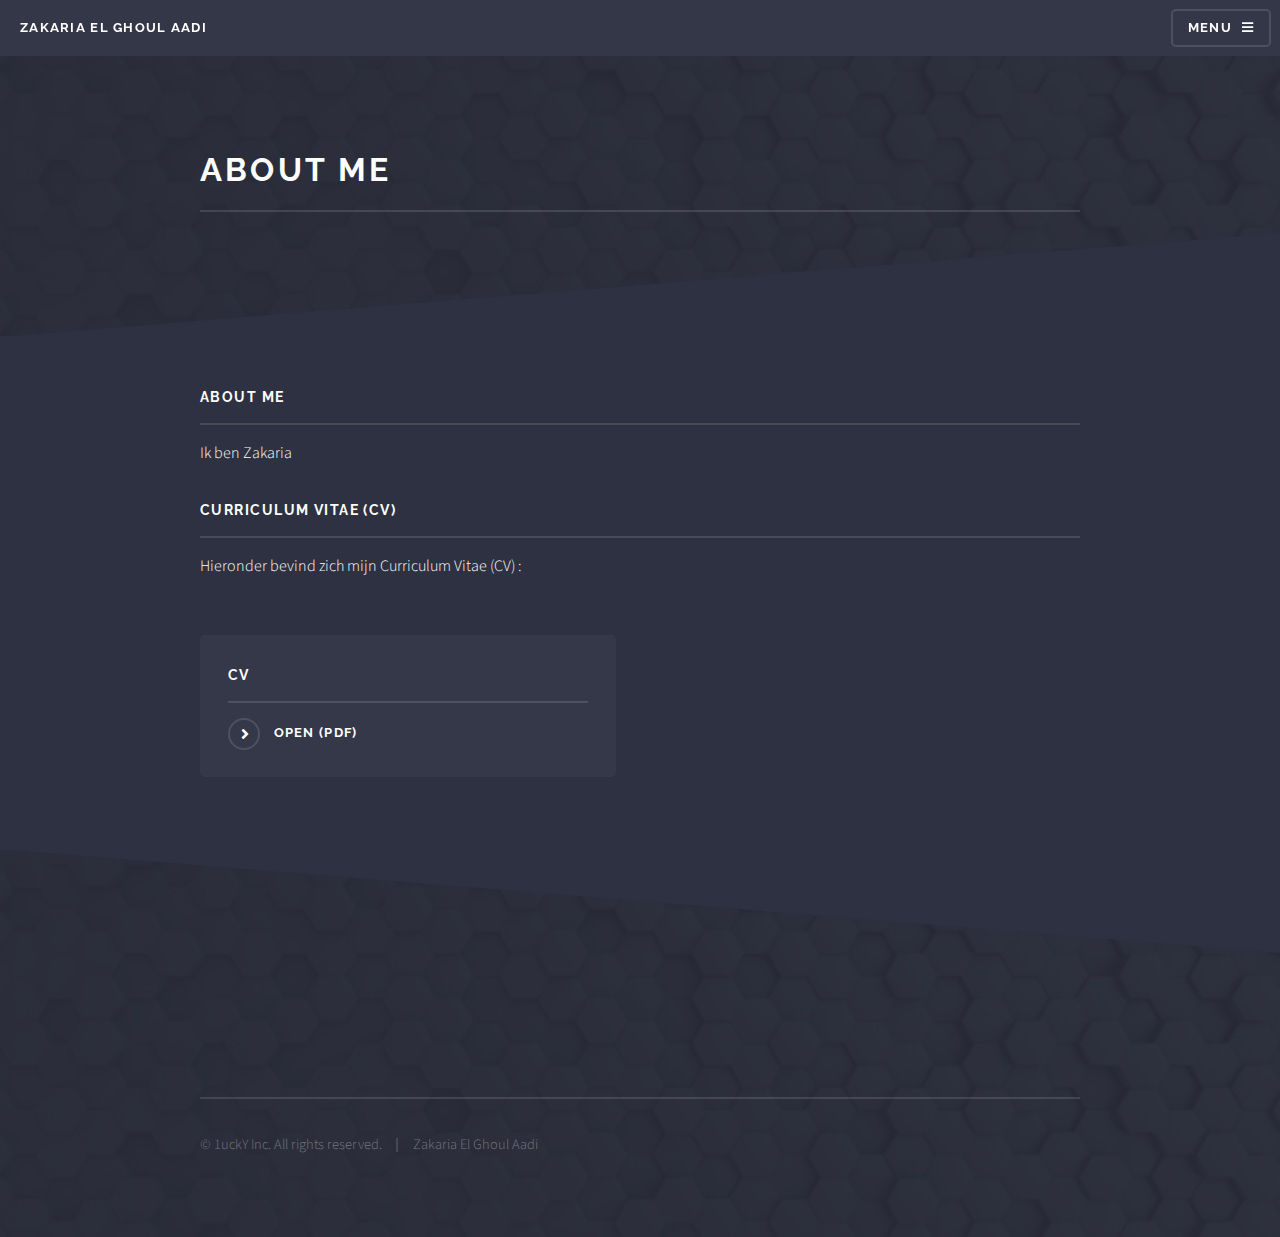
==== WVO-PORTOFOLIO/AboutMe.html @ f8ed0052 "Main Page done." ====
<!DOCTYPE HTML>
<html>
	<head>
		<title>Zakaria El Ghoul Aadi --Over Mij</title>
		<meta charset="utf-8" />
		<meta name="viewport" content="width=device-width, initial-scale=1, user-scalable=no" />
		<link rel="stylesheet" href="assets/css/main.css" />
		<noscript><link rel="stylesheet" href="assets/css/noscript.css" /></noscript>
	</head>
	<body class="is-preload">
		<!-- Page Wrapper -->
			<div id="page-wrapper">
				<a href="images/background.png"></a>
				<!-- Header -->
					<header id="header">
						<h1><a href="index.html">Zakaria El Ghoul Aadi</a></h1>
						<nav>
							<a href="#menu">Menu</a>
						</nav>
					</header>

				<!-- Menu -->
					<nav id="menu">
						<div class="inner">
							<h2>Menu</h2>
							<ul class="links">
								<li><a href="index.html">Home</a></li>
								<li><a href="AboutMe.html">Over Mij</a></li>
								<li><a href="elements.html">Portofolio</a></li>
							</ul>
							<a href="#" class="close">Close</a>
						</div>
					</nav>

				<!-- Wrapper -->
					<section id="wrapper">
						<header>
							<div class="inner">
								<h2>About Me</h2>
							</div>
						</header>

						<!-- Content -->
							<div class="wrapper">
								<div class="inner">

									<h3 class="major">About Me</h3>
									<p>Ik ben Zakaria</p>
									<h3 class="major">Curriculum Vitae (cv)</h3>
									<p>Hieronder bevind zich mijn Curriculum Vitae (CV) :</p>

									<section class="features">
										<article>
											<h3 class="major">cv</h3>
											<a href="PDF/CV.pdf" class="special" download>Open (PDF)</a>
										</article>
									</section>

								</div>
							</div>

					</section>

				<!-- Footer -->
					<section id="footer">
						<div class="inner">

							<ul class="copyright">
								<li>&copy; 1uckY Inc. All rights reserved.</li><li>Zakaria El Ghoul Aadi</li>
							</ul>
						</div>
					</section>

			</div>

		<!-- Scripts -->
			<script src="assets/js/jquery.min.js"></script>
			<script src="assets/js/jquery.scrollex.min.js"></script>
			<script src="assets/js/browser.min.js"></script>
			<script src="assets/js/breakpoints.min.js"></script>
			<script src="assets/js/util.js"></script>
			<script src="assets/js/main.js"></script>

	</body>
</html>
---- WVO-PORTOFOLIO/assets/css/main.css ----
@import url(fontawesome-all.min.css);
@import url("https://fonts.googleapis.com/css?family=Raleway:200,700|Source+Sans+Pro:300,600,300italic,600italic");

/*
	Solid State by HTML5 UP
	html5up.net | @ajlkn
	Free for personal and commercial use under the CCA 3.0 license (html5up.net/license)
*/

html, body, div, span, applet, object,
iframe, h1, h2, h3, h4, h5, h6, p, blockquote,
pre, a, abbr, acronym, address, big, cite,
code, del, dfn, em, img, ins, kbd, q, s, samp,
small, strike, strong, sub, sup, tt, var, b,
u, i, center, dl, dt, dd, ol, ul, li, fieldset,
form, label, legend, table, caption, tbody,
tfoot, thead, tr, th, td, article, aside,
canvas, details, embed, figure, figcaption,
footer, header, hgroup, menu, nav, output, ruby,
section, summary, time, mark, audio, video {
	margin: 0;
	padding: 0;
	border: 0;
	font-size: 100%;
	font: inherit;
	vertical-align: baseline;}

article, aside, details, figcaption, figure,
footer, header, hgroup, menu, nav, section {
	display: block;}

body {
	line-height: 1;
}

ol, ul {
	list-style: none;
}

blockquote, q {
	quotes: none;
}

	blockquote:before, blockquote:after, q:before, q:after {
		content: '';
		content: none;
	}

table {
	border-collapse: collapse;
	border-spacing: 0;
}

body {
	-webkit-text-size-adjust: none;
}

mark {
	background-color: transparent;
	color: inherit;
}

input::-moz-focus-inner {
	border: 0;
	padding: 0;
}

input, select, textarea {
	-moz-appearance: none;
	-webkit-appearance: none;
	-ms-appearance: none;
	appearance: none;
}

/* Basic */

	@-ms-viewport {
		width: device-width;
	}

	body {
		-ms-overflow-style: scrollbar;
	}

	@media screen and (max-width: 480px) {

		html, body {
			min-width: 320px;
		}

	}

	html {
		box-sizing: border-box;
	}

	*, *:before, *:after {
		box-sizing: inherit;
	}

	body {
		background-color: #2e3141;
		background-image: linear-gradient(to top, rgba(46, 49, 65, 0.8), rgba(46, 49, 65, 0.8)), url("../../images/backgrounds.jpg");
		background-size: auto,
 cover;
		background-attachment: fixed,
 fixed;
		background-position: center,
 center;
	}

		body.is-preload *, body.is-preload *:before, body.is-preload *:after {
			-moz-animation: none !important;
			-webkit-animation: none !important;
			-ms-animation: none !important;
			animation: none !important;
			-moz-transition: none !important;
			-webkit-transition: none !important;
			-ms-transition: none !important;
			transition: none !important;
		}

/* Type */

	body, input, select, textarea {
		color: #ffffff;
		font-family: "Source Sans Pro", Helvetica, sans-serif;
		font-size: 16.5pt;
		font-weight: 300;
		line-height: 1.65;
	}

		@media screen and (max-width: 1680px) {

			body, input, select, textarea {
				font-size: 13pt;
			}

		}

		@media screen and (max-width: 1280px) {

			body, input, select, textarea {
				font-size: 12pt;
			}

		}

		@media screen and (max-width: 980px) {

			body, input, select, textarea {
				font-size: 12pt;
			}

		}

		@media screen and (max-width: 736px) {

			body, input, select, textarea {
				font-size: 12pt;
			}

		}

		@media screen and (max-width: 480px) {

			body, input, select, textarea {
				font-size: 12pt;
			}

		}

	a {
		-moz-transition: color 0.2s ease-in-out, border-bottom-color 0.2s ease-in-out;
		-webkit-transition: color 0.2s ease-in-out, border-bottom-color 0.2s ease-in-out;
		-ms-transition: color 0.2s ease-in-out, border-bottom-color 0.2s ease-in-out;
		transition: color 0.2s ease-in-out, border-bottom-color 0.2s ease-in-out;
		border-bottom: dotted 1px rgba(255, 255, 255, 0.35);
		color: #ffffff;
		text-decoration: none;
	}

		a:hover {
			border-bottom-color: transparent;
			color: #ffffff !important;
		}

		a.special:not(.button) {
			text-decoration: none;
			border-bottom: 0;
			display: block;
			font-family: Raleway, Helvetica, sans-serif;
			font-size: 0.8em;
			font-weight: 700;
			letter-spacing: 0.1em;
			margin: 0 0 2em 0;
			text-transform: uppercase;
		}

			a.special:not(.button):before {
				-moz-osx-font-smoothing: grayscale;
				-webkit-font-smoothing: antialiased;
				display: inline-block;
				font-style: normal;
				font-variant: normal;
				text-rendering: auto;
				line-height: 1;
				text-transform: none !important;
				font-family: 'Font Awesome 5 Free';
				font-weight: 900;
			}

			a.special:not(.button):before {
				-moz-transition: background-color 0.2s ease-in-out;
				-webkit-transition: background-color 0.2s ease-in-out;
				-ms-transition: background-color 0.2s ease-in-out;
				transition: background-color 0.2s ease-in-out;
				border-radius: 100%;
				border: solid 2px rgba(255, 255, 255, 0.125);
				content: '\f105';
				display: inline-block;
				font-size: 1.25em;
				height: 2em;
				line-height: 1.75em;
				margin-right: 0.85em;
				text-align: center;
				text-indent: 0.15em;
				vertical-align: middle;
				width: 2em;
			}

			a.special:not(.button):hover:before {
				background-color: rgba(255, 255, 255, 0.025);
			}

			a.special:not(.button):active:before {
				background-color: rgba(255, 255, 255, 0.075);
			}

	strong, b {
		color: #ffffff;
		font-weight: 600;
	}

	em, i {
		font-style: italic;
	}

	p {
		margin: 0 0 2em 0;
	}

	h1, h2, h3, h4, h5, h6 {
		color: #ffffff;
		font-family: Raleway, Helvetica, sans-serif;
		font-weight: 700;
		letter-spacing: 0.1em;
		margin: 0 0 1em 0;
		text-transform: uppercase;
	}

		h1 a, h2 a, h3 a, h4 a, h5 a, h6 a {
			color: inherit;
			text-decoration: none;
			border-bottom: 0;
		}

		h1 span, h2 span, h3 span, h4 span, h5 span, h6 span {
			font-weight: 200;
		}

		h1.major, h2.major, h3.major, h4.major, h5.major, h6.major {
			padding-bottom: 1em;
			border-bottom: solid 2px rgba(255, 255, 255, 0.125);
		}

	h2 {
		font-size: 1.2em;
	}

	h3 {
		font-size: 0.9em;
	}

	h4 {
		font-size: 0.7em;
	}

	h5 {
		font-size: 0.7em;
	}

	h6 {
		font-size: 0.7em;
	}

	@media screen and (max-width: 736px) {

		h2 {
			font-size: 1em;
		}

		h3 {
			font-size: 0.8em;
		}

	}

	sub {
		font-size: 0.8em;
		position: relative;
		top: 0.5em;
	}

	sup {
		font-size: 0.8em;
		position: relative;
		top: -0.5em;
	}

	blockquote {
		border-left: solid 4px rgba(255, 255, 255, 0.125);
		font-style: italic;
		margin: 0 0 2em 0;
		padding: 0.5em 0 0.5em 2em;
	}

	code {
		background: rgba(255, 255, 255, 0.025);
		border-radius: 5px;
		border: solid 2px rgba(255, 255, 255, 0.125);
		font-family: "Courier New", monospace;
		font-size: 0.9em;
		margin: 0 0.25em;
		padding: 0.25em 0.65em;
	}

	pre {
		-webkit-overflow-scrolling: touch;
		font-family: "Courier New", monospace;
		font-size: 0.9em;
		margin: 0 0 2em 0;
	}

		pre code {
			display: block;
			line-height: 1.75em;
			padding: 1em 1.5em;
			overflow-x: auto;
		}

	hr {
		border: 0;
		border-bottom: solid 2px rgba(255, 255, 255, 0.125);
		margin: 2.5em 0;
	}

		hr.major {
			margin: 4em 0;
		}

	.align-left {
		text-align: left;
	}

	.align-center {
		text-align: center;
	}

	.align-right {
		text-align: right;
	}

/* Row */

	.row {
		display: flex;
		flex-wrap: wrap;
		box-sizing: border-box;
		align-items: stretch;
	}

		.row > * {
			box-sizing: border-box;
		}

		.row.gtr-uniform > * > :last-child {
			margin-bottom: 0;
		}

		.row.aln-left {
			justify-content: flex-start;
		}

		.row.aln-center {
			justify-content: center;
		}

		.row.aln-right {
			justify-content: flex-end;
		}

		.row.aln-top {
			align-items: flex-start;
		}

		.row.aln-middle {
			align-items: center;
		}

		.row.aln-bottom {
			align-items: flex-end;
		}

		.row > .imp {
			order: -1;
		}

		.row > .col-1 {
			width: 8.33333%;
		}

		.row > .off-1 {
			margin-left: 8.33333%;
		}

		.row > .col-2 {
			width: 16.66667%;
		}

		.row > .off-2 {
			margin-left: 16.66667%;
		}

		.row > .col-3 {
			width: 25%;
		}

		.row > .off-3 {
			margin-left: 25%;
		}

		.row > .col-4 {
			width: 33.33333%;
		}

		.row > .off-4 {
			margin-left: 33.33333%;
		}

		.row > .col-5 {
			width: 41.66667%;
		}

		.row > .off-5 {
			margin-left: 41.66667%;
		}

		.row > .col-6 {
			width: 50%;
		}

		.row > .off-6 {
			margin-left: 50%;
		}

		.row > .col-7 {
			width: 58.33333%;
		}

		.row > .off-7 {
			margin-left: 58.33333%;
		}

		.row > .col-8 {
			width: 66.66667%;
		}

		.row > .off-8 {
			margin-left: 66.66667%;
		}

		.row > .col-9 {
			width: 75%;
		}

		.row > .off-9 {
			margin-left: 75%;
		}

		.row > .col-10 {
			width: 83.33333%;
		}

		.row > .off-10 {
			margin-left: 83.33333%;
		}

		.row > .col-11 {
			width: 91.66667%;
		}

		.row > .off-11 {
			margin-left: 91.66667%;
		}

		.row > .col-12 {
			width: 100%;
		}

		.row > .off-12 {
			margin-left: 100%;
		}

		.row.gtr-0 {
			margin-top: 0;
			margin-left: 0em;
		}

			.row.gtr-0 > * {
				padding: 0 0 0 0em;
			}

			.row.gtr-0.gtr-uniform {
				margin-top: 0em;
			}

				.row.gtr-0.gtr-uniform > * {
					padding-top: 0em;
				}

		.row.gtr-25 {
			margin-top: 0;
			margin-left: -0.4375em;
		}

			.row.gtr-25 > * {
				padding: 0 0 0 0.4375em;
			}

			.row.gtr-25.gtr-uniform {
				margin-top: -0.4375em;
			}

				.row.gtr-25.gtr-uniform > * {
					padding-top: 0.4375em;
				}

		.row.gtr-50 {
			margin-top: 0;
			margin-left: -0.875em;
		}

			.row.gtr-50 > * {
				padding: 0 0 0 0.875em;
			}

			.row.gtr-50.gtr-uniform {
				margin-top: -0.875em;
			}

				.row.gtr-50.gtr-uniform > * {
					padding-top: 0.875em;
				}

		.row {
			margin-top: 0;
			margin-left: -1.75em;
		}

			.row > * {
				padding: 0 0 0 1.75em;
			}

			.row.gtr-uniform {
				margin-top: -1.75em;
			}

				.row.gtr-uniform > * {
					padding-top: 1.75em;
				}

		.row.gtr-150 {
			margin-top: 0;
			margin-left: -2.625em;
		}

			.row.gtr-150 > * {
				padding: 0 0 0 2.625em;
			}

			.row.gtr-150.gtr-uniform {
				margin-top: -2.625em;
			}

				.row.gtr-150.gtr-uniform > * {
					padding-top: 2.625em;
				}

		.row.gtr-200 {
			margin-top: 0;
			margin-left: -3.5em;
		}

			.row.gtr-200 > * {
				padding: 0 0 0 3.5em;
			}

			.row.gtr-200.gtr-uniform {
				margin-top: -3.5em;
			}

				.row.gtr-200.gtr-uniform > * {
					padding-top: 3.5em;
				}

		@media screen and (max-width: 1680px) {

			.row {
				display: flex;
				flex-wrap: wrap;
				box-sizing: border-box;
				align-items: stretch;
			}

				.row > * {
					box-sizing: border-box;
				}

				.row.gtr-uniform > * > :last-child {
					margin-bottom: 0;
				}

				.row.aln-left {
					justify-content: flex-start;
				}

				.row.aln-center {
					justify-content: center;
				}

				.row.aln-right {
					justify-content: flex-end;
				}

				.row.aln-top {
					align-items: flex-start;
				}

				.row.aln-middle {
					align-items: center;
				}

				.row.aln-bottom {
					align-items: flex-end;
				}

				.row > .imp-xlarge {
					order: -1;
				}

				.row > .col-1-xlarge {
					width: 8.33333%;
				}

				.row > .off-1-xlarge {
					margin-left: 8.33333%;
				}

				.row > .col-2-xlarge {
					width: 16.66667%;
				}

				.row > .off-2-xlarge {
					margin-left: 16.66667%;
				}

				.row > .col-3-xlarge {
					width: 25%;
				}

				.row > .off-3-xlarge {
					margin-left: 25%;
				}

				.row > .col-4-xlarge {
					width: 33.33333%;
				}

				.row > .off-4-xlarge {
					margin-left: 33.33333%;
				}

				.row > .col-5-xlarge {
					width: 41.66667%;
				}

				.row > .off-5-xlarge {
					margin-left: 41.66667%;
				}

				.row > .col-6-xlarge {
					width: 50%;
				}

				.row > .off-6-xlarge {
					margin-left: 50%;
				}

				.row > .col-7-xlarge {
					width: 58.33333%;
				}

				.row > .off-7-xlarge {
					margin-left: 58.33333%;
				}

				.row > .col-8-xlarge {
					width: 66.66667%;
				}

				.row > .off-8-xlarge {
					margin-left: 66.66667%;
				}

				.row > .col-9-xlarge {
					width: 75%;
				}

				.row > .off-9-xlarge {
					margin-left: 75%;
				}

				.row > .col-10-xlarge {
					width: 83.33333%;
				}

				.row > .off-10-xlarge {
					margin-left: 83.33333%;
				}

				.row > .col-11-xlarge {
					width: 91.66667%;
				}

				.row > .off-11-xlarge {
					margin-left: 91.66667%;
				}

				.row > .col-12-xlarge {
					width: 100%;
				}

				.row > .off-12-xlarge {
					margin-left: 100%;
				}

				.row.gtr-0 {
					margin-top: 0;
					margin-left: 0em;
				}

					.row.gtr-0 > * {
						padding: 0 0 0 0em;
					}

					.row.gtr-0.gtr-uniform {
						margin-top: 0em;
					}

						.row.gtr-0.gtr-uniform > * {
							padding-top: 0em;
						}

				.row.gtr-25 {
					margin-top: 0;
					margin-left: -0.4375em;
				}

					.row.gtr-25 > * {
						padding: 0 0 0 0.4375em;
					}

					.row.gtr-25.gtr-uniform {
						margin-top: -0.4375em;
					}

						.row.gtr-25.gtr-uniform > * {
							padding-top: 0.4375em;
						}

				.row.gtr-50 {
					margin-top: 0;
					margin-left: -0.875em;
				}

					.row.gtr-50 > * {
						padding: 0 0 0 0.875em;
					}

					.row.gtr-50.gtr-uniform {
						margin-top: -0.875em;
					}

						.row.gtr-50.gtr-uniform > * {
							padding-top: 0.875em;
						}

				.row {
					margin-top: 0;
					margin-left: -1.75em;
				}

					.row > * {
						padding: 0 0 0 1.75em;
					}

					.row.gtr-uniform {
						margin-top: -1.75em;
					}

						.row.gtr-uniform > * {
							padding-top: 1.75em;
						}

				.row.gtr-150 {
					margin-top: 0;
					margin-left: -2.625em;
				}

					.row.gtr-150 > * {
						padding: 0 0 0 2.625em;
					}

					.row.gtr-150.gtr-uniform {
						margin-top: -2.625em;
					}

						.row.gtr-150.gtr-uniform > * {
							padding-top: 2.625em;
						}

				.row.gtr-200 {
					margin-top: 0;
					margin-left: -3.5em;
				}

					.row.gtr-200 > * {
						padding: 0 0 0 3.5em;
					}

					.row.gtr-200.gtr-uniform {
						margin-top: -3.5em;
					}

						.row.gtr-200.gtr-uniform > * {
							padding-top: 3.5em;
						}

		}

		@media screen and (max-width: 1280px) {

			.row {
				display: flex;
				flex-wrap: wrap;
				box-sizing: border-box;
				align-items: stretch;
			}

				.row > * {
					box-sizing: border-box;
				}

				.row.gtr-uniform > * > :last-child {
					margin-bottom: 0;
				}

				.row.aln-left {
					justify-content: flex-start;
				}

				.row.aln-center {
					justify-content: center;
				}

				.row.aln-right {
					justify-content: flex-end;
				}

				.row.aln-top {
					align-items: flex-start;
				}

				.row.aln-middle {
					align-items: center;
				}

				.row.aln-bottom {
					align-items: flex-end;
				}

				.row > .imp-large {
					order: -1;
				}

				.row > .col-1-large {
					width: 8.33333%;
				}

				.row > .off-1-large {
					margin-left: 8.33333%;
				}

				.row > .col-2-large {
					width: 16.66667%;
				}

				.row > .off-2-large {
					margin-left: 16.66667%;
				}

				.row > .col-3-large {
					width: 25%;
				}

				.row > .off-3-large {
					margin-left: 25%;
				}

				.row > .col-4-large {
					width: 33.33333%;
				}

				.row > .off-4-large {
					margin-left: 33.33333%;
				}

				.row > .col-5-large {
					width: 41.66667%;
				}

				.row > .off-5-large {
					margin-left: 41.66667%;
				}

				.row > .col-6-large {
					width: 50%;
				}

				.row > .off-6-large {
					margin-left: 50%;
				}

				.row > .col-7-large {
					width: 58.33333%;
				}

				.row > .off-7-large {
					margin-left: 58.33333%;
				}

				.row > .col-8-large {
					width: 66.66667%;
				}

				.row > .off-8-large {
					margin-left: 66.66667%;
				}

				.row > .col-9-large {
					width: 75%;
				}

				.row > .off-9-large {
					margin-left: 75%;
				}

				.row > .col-10-large {
					width: 83.33333%;
				}

				.row > .off-10-large {
					margin-left: 83.33333%;
				}

				.row > .col-11-large {
					width: 91.66667%;
				}

				.row > .off-11-large {
					margin-left: 91.66667%;
				}

				.row > .col-12-large {
					width: 100%;
				}

				.row > .off-12-large {
					margin-left: 100%;
				}

				.row.gtr-0 {
					margin-top: 0;
					margin-left: 0em;
				}

					.row.gtr-0 > * {
						padding: 0 0 0 0em;
					}

					.row.gtr-0.gtr-uniform {
						margin-top: 0em;
					}

						.row.gtr-0.gtr-uniform > * {
							padding-top: 0em;
						}

				.row.gtr-25 {
					margin-top: 0;
					margin-left: -0.4375em;
				}

					.row.gtr-25 > * {
						padding: 0 0 0 0.4375em;
					}

					.row.gtr-25.gtr-uniform {
						margin-top: -0.4375em;
					}

						.row.gtr-25.gtr-uniform > * {
							padding-top: 0.4375em;
						}

				.row.gtr-50 {
					margin-top: 0;
					margin-left: -0.875em;
				}

					.row.gtr-50 > * {
						padding: 0 0 0 0.875em;
					}

					.row.gtr-50.gtr-uniform {
						margin-top: -0.875em;
					}

						.row.gtr-50.gtr-uniform > * {
							padding-top: 0.875em;
						}

				.row {
					margin-top: 0;
					margin-left: -1.75em;
				}

					.row > * {
						padding: 0 0 0 1.75em;
					}

					.row.gtr-uniform {
						margin-top: -1.75em;
					}

						.row.gtr-uniform > * {
							padding-top: 1.75em;
						}

				.row.gtr-150 {
					margin-top: 0;
					margin-left: -2.625em;
				}

					.row.gtr-150 > * {
						padding: 0 0 0 2.625em;
					}

					.row.gtr-150.gtr-uniform {
						margin-top: -2.625em;
					}

						.row.gtr-150.gtr-uniform > * {
							padding-top: 2.625em;
						}

				.row.gtr-200 {
					margin-top: 0;
					margin-left: -3.5em;
				}

					.row.gtr-200 > * {
						padding: 0 0 0 3.5em;
					}

					.row.gtr-200.gtr-uniform {
						margin-top: -3.5em;
					}

						.row.gtr-200.gtr-uniform > * {
							padding-top: 3.5em;
						}

		}

		@media screen and (max-width: 980px) {

			.row {
				display: flex;
				flex-wrap: wrap;
				box-sizing: border-box;
				align-items: stretch;
			}

				.row > * {
					box-sizing: border-box;
				}

				.row.gtr-uniform > * > :last-child {
					margin-bottom: 0;
				}

				.row.aln-left {
					justify-content: flex-start;
				}

				.row.aln-center {
					justify-content: center;
				}

				.row.aln-right {
					justify-content: flex-end;
				}

				.row.aln-top {
					align-items: flex-start;
				}

				.row.aln-middle {
					align-items: center;
				}

				.row.aln-bottom {
					align-items: flex-end;
				}

				.row > .imp-medium {
					order: -1;
				}

				.row > .col-1-medium {
					width: 8.33333%;
				}

				.row > .off-1-medium {
					margin-left: 8.33333%;
				}

				.row > .col-2-medium {
					width: 16.66667%;
				}

				.row > .off-2-medium {
					margin-left: 16.66667%;
				}

				.row > .col-3-medium {
					width: 25%;
				}

				.row > .off-3-medium {
					margin-left: 25%;
				}

				.row > .col-4-medium {
					width: 33.33333%;
				}

				.row > .off-4-medium {
					margin-left: 33.33333%;
				}

				.row > .col-5-medium {
					width: 41.66667%;
				}

				.row > .off-5-medium {
					margin-left: 41.66667%;
				}

				.row > .col-6-medium {
					width: 50%;
				}

				.row > .off-6-medium {
					margin-left: 50%;
				}

				.row > .col-7-medium {
					width: 58.33333%;
				}

				.row > .off-7-medium {
					margin-left: 58.33333%;
				}

				.row > .col-8-medium {
					width: 66.66667%;
				}

				.row > .off-8-medium {
					margin-left: 66.66667%;
				}

				.row > .col-9-medium {
					width: 75%;
				}

				.row > .off-9-medium {
					margin-left: 75%;
				}

				.row > .col-10-medium {
					width: 83.33333%;
				}

				.row > .off-10-medium {
					margin-left: 83.33333%;
				}

				.row > .col-11-medium {
					width: 91.66667%;
				}

				.row > .off-11-medium {
					margin-left: 91.66667%;
				}

				.row > .col-12-medium {
					width: 100%;
				}

				.row > .off-12-medium {
					margin-left: 100%;
				}

				.row.gtr-0 {
					margin-top: 0;
					margin-left: 0em;
				}

					.row.gtr-0 > * {
						padding: 0 0 0 0em;
					}

					.row.gtr-0.gtr-uniform {
						margin-top: 0em;
					}

						.row.gtr-0.gtr-uniform > * {
							padding-top: 0em;
						}

				.row.gtr-25 {
					margin-top: 0;
					margin-left: -0.4375em;
				}

					.row.gtr-25 > * {
						padding: 0 0 0 0.4375em;
					}

					.row.gtr-25.gtr-uniform {
						margin-top: -0.4375em;
					}

						.row.gtr-25.gtr-uniform > * {
							padding-top: 0.4375em;
						}

				.row.gtr-50 {
					margin-top: 0;
					margin-left: -0.875em;
				}

					.row.gtr-50 > * {
						padding: 0 0 0 0.875em;
					}

					.row.gtr-50.gtr-uniform {
						margin-top: -0.875em;
					}

						.row.gtr-50.gtr-uniform > * {
							padding-top: 0.875em;
						}

				.row {
					margin-top: 0;
					margin-left: -1.75em;
				}

					.row > * {
						padding: 0 0 0 1.75em;
					}

					.row.gtr-uniform {
						margin-top: -1.75em;
					}

						.row.gtr-uniform > * {
							padding-top: 1.75em;
						}

				.row.gtr-150 {
					margin-top: 0;
					margin-left: -2.625em;
				}

					.row.gtr-150 > * {
						padding: 0 0 0 2.625em;
					}

					.row.gtr-150.gtr-uniform {
						margin-top: -2.625em;
					}

						.row.gtr-150.gtr-uniform > * {
							padding-top: 2.625em;
						}

				.row.gtr-200 {
					margin-top: 0;
					margin-left: -3.5em;
				}

					.row.gtr-200 > * {
						padding: 0 0 0 3.5em;
					}

					.row.gtr-200.gtr-uniform {
						margin-top: -3.5em;
					}

						.row.gtr-200.gtr-uniform > * {
							padding-top: 3.5em;
						}

		}

		@media screen and (max-width: 736px) {

			.row {
				display: flex;
				flex-wrap: wrap;
				box-sizing: border-box;
				align-items: stretch;
			}

				.row > * {
					box-sizing: border-box;
				}

				.row.gtr-uniform > * > :last-child {
					margin-bottom: 0;
				}

				.row.aln-left {
					justify-content: flex-start;
				}

				.row.aln-center {
					justify-content: center;
				}

				.row.aln-right {
					justify-content: flex-end;
				}

				.row.aln-top {
					align-items: flex-start;
				}

				.row.aln-middle {
					align-items: center;
				}

				.row.aln-bottom {
					align-items: flex-end;
				}

				.row > .imp-small {
					order: -1;
				}

				.row > .col-1-small {
					width: 8.33333%;
				}

				.row > .off-1-small {
					margin-left: 8.33333%;
				}

				.row > .col-2-small {
					width: 16.66667%;
				}

				.row > .off-2-small {
					margin-left: 16.66667%;
				}

				.row > .col-3-small {
					width: 25%;
				}

				.row > .off-3-small {
					margin-left: 25%;
				}

				.row > .col-4-small {
					width: 33.33333%;
				}

				.row > .off-4-small {
					margin-left: 33.33333%;
				}

				.row > .col-5-small {
					width: 41.66667%;
				}

				.row > .off-5-small {
					margin-left: 41.66667%;
				}

				.row > .col-6-small {
					width: 50%;
				}

				.row > .off-6-small {
					margin-left: 50%;
				}

				.row > .col-7-small {
					width: 58.33333%;
				}

				.row > .off-7-small {
					margin-left: 58.33333%;
				}

				.row > .col-8-small {
					width: 66.66667%;
				}

				.row > .off-8-small {
					margin-left: 66.66667%;
				}

				.row > .col-9-small {
					width: 75%;
				}

				.row > .off-9-small {
					margin-left: 75%;
				}

				.row > .col-10-small {
					width: 83.33333%;
				}

				.row > .off-10-small {
					margin-left: 83.33333%;
				}

				.row > .col-11-small {
					width: 91.66667%;
				}

				.row > .off-11-small {
					margin-left: 91.66667%;
				}

				.row > .col-12-small {
					width: 100%;
				}

				.row > .off-12-small {
					margin-left: 100%;
				}

				.row.gtr-0 {
					margin-top: 0;
					margin-left: 0em;
				}

					.row.gtr-0 > * {
						padding: 0 0 0 0em;
					}

					.row.gtr-0.gtr-uniform {
						margin-top: 0em;
					}

						.row.gtr-0.gtr-uniform > * {
							padding-top: 0em;
						}

				.row.gtr-25 {
					margin-top: 0;
					margin-left: -0.3125em;
				}

					.row.gtr-25 > * {
						padding: 0 0 0 0.3125em;
					}

					.row.gtr-25.gtr-uniform {
						margin-top: -0.3125em;
					}

						.row.gtr-25.gtr-uniform > * {
							padding-top: 0.3125em;
						}

				.row.gtr-50 {
					margin-top: 0;
					margin-left: -0.625em;
				}

					.row.gtr-50 > * {
						padding: 0 0 0 0.625em;
					}

					.row.gtr-50.gtr-uniform {
						margin-top: -0.625em;
					}

						.row.gtr-50.gtr-uniform > * {
							padding-top: 0.625em;
						}

				.row {
					margin-top: 0;
					margin-left: -1.25em;
				}

					.row > * {
						padding: 0 0 0 1.25em;
					}

					.row.gtr-uniform {
						margin-top: -1.25em;
					}

						.row.gtr-uniform > * {
							padding-top: 1.25em;
						}

				.row.gtr-150 {
					margin-top: 0;
					margin-left: -1.875em;
				}

					.row.gtr-150 > * {
						padding: 0 0 0 1.875em;
					}

					.row.gtr-150.gtr-uniform {
						margin-top: -1.875em;
					}

						.row.gtr-150.gtr-uniform > * {
							padding-top: 1.875em;
						}

				.row.gtr-200 {
					margin-top: 0;
					margin-left: -2.5em;
				}

					.row.gtr-200 > * {
						padding: 0 0 0 2.5em;
					}

					.row.gtr-200.gtr-uniform {
						margin-top: -2.5em;
					}

						.row.gtr-200.gtr-uniform > * {
							padding-top: 2.5em;
						}

		}

		@media screen and (max-width: 480px) {

			.row {
				display: flex;
				flex-wrap: wrap;
				box-sizing: border-box;
				align-items: stretch;
			}

				.row > * {
					box-sizing: border-box;
				}

				.row.gtr-uniform > * > :last-child {
					margin-bottom: 0;
				}

				.row.aln-left {
					justify-content: flex-start;
				}

				.row.aln-center {
					justify-content: center;
				}

				.row.aln-right {
					justify-content: flex-end;
				}

				.row.aln-top {
					align-items: flex-start;
				}

				.row.aln-middle {
					align-items: center;
				}

				.row.aln-bottom {
					align-items: flex-end;
				}

				.row > .imp-xsmall {
					order: -1;
				}

				.row > .col-1-xsmall {
					width: 8.33333%;
				}

				.row > .off-1-xsmall {
					margin-left: 8.33333%;
				}

				.row > .col-2-xsmall {
					width: 16.66667%;
				}

				.row > .off-2-xsmall {
					margin-left: 16.66667%;
				}

				.row > .col-3-xsmall {
					width: 25%;
				}

				.row > .off-3-xsmall {
					margin-left: 25%;
				}

				.row > .col-4-xsmall {
					width: 33.33333%;
				}

				.row > .off-4-xsmall {
					margin-left: 33.33333%;
				}

				.row > .col-5-xsmall {
					width: 41.66667%;
				}

				.row > .off-5-xsmall {
					margin-left: 41.66667%;
				}

				.row > .col-6-xsmall {
					width: 50%;
				}

				.row > .off-6-xsmall {
					margin-left: 50%;
				}

				.row > .col-7-xsmall {
					width: 58.33333%;
				}

				.row > .off-7-xsmall {
					margin-left: 58.33333%;
				}

				.row > .col-8-xsmall {
					width: 66.66667%;
				}

				.row > .off-8-xsmall {
					margin-left: 66.66667%;
				}

				.row > .col-9-xsmall {
					width: 75%;
				}

				.row > .off-9-xsmall {
					margin-left: 75%;
				}

				.row > .col-10-xsmall {
					width: 83.33333%;
				}

				.row > .off-10-xsmall {
					margin-left: 83.33333%;
				}

				.row > .col-11-xsmall {
					width: 91.66667%;
				}

				.row > .off-11-xsmall {
					margin-left: 91.66667%;
				}

				.row > .col-12-xsmall {
					width: 100%;
				}

				.row > .off-12-xsmall {
					margin-left: 100%;
				}

				.row.gtr-0 {
					margin-top: 0;
					margin-left: 0em;
				}

					.row.gtr-0 > * {
						padding: 0 0 0 0em;
					}

					.row.gtr-0.gtr-uniform {
						margin-top: 0em;
					}

						.row.gtr-0.gtr-uniform > * {
							padding-top: 0em;
						}

				.row.gtr-25 {
					margin-top: 0;
					margin-left: -0.3125em;
				}

					.row.gtr-25 > * {
						padding: 0 0 0 0.3125em;
					}

					.row.gtr-25.gtr-uniform {
						margin-top: -0.3125em;
					}

						.row.gtr-25.gtr-uniform > * {
							padding-top: 0.3125em;
						}

				.row.gtr-50 {
					margin-top: 0;
					margin-left: -0.625em;
				}

					.row.gtr-50 > * {
						padding: 0 0 0 0.625em;
					}

					.row.gtr-50.gtr-uniform {
						margin-top: -0.625em;
					}

						.row.gtr-50.gtr-uniform > * {
							padding-top: 0.625em;
						}

				.row {
					margin-top: 0;
					margin-left: -1.25em;
				}

					.row > * {
						padding: 0 0 0 1.25em;
					}

					.row.gtr-uniform {
						margin-top: -1.25em;
					}

						.row.gtr-uniform > * {
							padding-top: 1.25em;
						}

				.row.gtr-150 {
					margin-top: 0;
					margin-left: -1.875em;
				}

					.row.gtr-150 > * {
						padding: 0 0 0 1.875em;
					}

					.row.gtr-150.gtr-uniform {
						margin-top: -1.875em;
					}

						.row.gtr-150.gtr-uniform > * {
							padding-top: 1.875em;
						}

				.row.gtr-200 {
					margin-top: 0;
					margin-left: -2.5em;
				}

					.row.gtr-200 > * {
						padding: 0 0 0 2.5em;
					}

					.row.gtr-200.gtr-uniform {
						margin-top: -2.5em;
					}

						.row.gtr-200.gtr-uniform > * {
							padding-top: 2.5em;
						}

		}

		@media screen and (max-width: 360px) {

			.row {
				display: flex;
				flex-wrap: wrap;
				box-sizing: border-box;
				align-items: stretch;
			}

				.row > * {
					box-sizing: border-box;
				}

				.row.gtr-uniform > * > :last-child {
					margin-bottom: 0;
				}

				.row.aln-left {
					justify-content: flex-start;
				}

				.row.aln-center {
					justify-content: center;
				}

				.row.aln-right {
					justify-content: flex-end;
				}

				.row.aln-top {
					align-items: flex-start;
				}

				.row.aln-middle {
					align-items: center;
				}

				.row.aln-bottom {
					align-items: flex-end;
				}

				.row > .imp-xxsmall {
					order: -1;
				}

				.row > .col-1-xxsmall {
					width: 8.33333%;
				}

				.row > .off-1-xxsmall {
					margin-left: 8.33333%;
				}

				.row > .col-2-xxsmall {
					width: 16.66667%;
				}

				.row > .off-2-xxsmall {
					margin-left: 16.66667%;
				}

				.row > .col-3-xxsmall {
					width: 25%;
				}

				.row > .off-3-xxsmall {
					margin-left: 25%;
				}

				.row > .col-4-xxsmall {
					width: 33.33333%;
				}

				.row > .off-4-xxsmall {
					margin-left: 33.33333%;
				}

				.row > .col-5-xxsmall {
					width: 41.66667%;
				}

				.row > .off-5-xxsmall {
					margin-left: 41.66667%;
				}

				.row > .col-6-xxsmall {
					width: 50%;
				}

				.row > .off-6-xxsmall {
					margin-left: 50%;
				}

				.row > .col-7-xxsmall {
					width: 58.33333%;
				}

				.row > .off-7-xxsmall {
					margin-left: 58.33333%;
				}

				.row > .col-8-xxsmall {
					width: 66.66667%;
				}

				.row > .off-8-xxsmall {
					margin-left: 66.66667%;
				}

				.row > .col-9-xxsmall {
					width: 75%;
				}

				.row > .off-9-xxsmall {
					margin-left: 75%;
				}

				.row > .col-10-xxsmall {
					width: 83.33333%;
				}

				.row > .off-10-xxsmall {
					margin-left: 83.33333%;
				}

				.row > .col-11-xxsmall {
					width: 91.66667%;
				}

				.row > .off-11-xxsmall {
					margin-left: 91.66667%;
				}

				.row > .col-12-xxsmall {
					width: 100%;
				}

				.row > .off-12-xxsmall {
					margin-left: 100%;
				}

				.row.gtr-0 {
					margin-top: 0;
					margin-left: 0em;
				}

					.row.gtr-0 > * {
						padding: 0 0 0 0em;
					}

					.row.gtr-0.gtr-uniform {
						margin-top: 0em;
					}

						.row.gtr-0.gtr-uniform > * {
							padding-top: 0em;
						}

				.row.gtr-25 {
					margin-top: 0;
					margin-left: -0.3125em;
				}

					.row.gtr-25 > * {
						padding: 0 0 0 0.3125em;
					}

					.row.gtr-25.gtr-uniform {
						margin-top: -0.3125em;
					}

						.row.gtr-25.gtr-uniform > * {
							padding-top: 0.3125em;
						}

				.row.gtr-50 {
					margin-top: 0;
					margin-left: -0.625em;
				}

					.row.gtr-50 > * {
						padding: 0 0 0 0.625em;
					}

					.row.gtr-50.gtr-uniform {
						margin-top: -0.625em;
					}

						.row.gtr-50.gtr-uniform > * {
							padding-top: 0.625em;
						}

				.row {
					margin-top: 0;
					margin-left: -1.25em;
				}

					.row > * {
						padding: 0 0 0 1.25em;
					}

					.row.gtr-uniform {
						margin-top: -1.25em;
					}

						.row.gtr-uniform > * {
							padding-top: 1.25em;
						}

				.row.gtr-150 {
					margin-top: 0;
					margin-left: -1.875em;
				}

					.row.gtr-150 > * {
						padding: 0 0 0 1.875em;
					}

					.row.gtr-150.gtr-uniform {
						margin-top: -1.875em;
					}

						.row.gtr-150.gtr-uniform > * {
							padding-top: 1.875em;
						}

				.row.gtr-200 {
					margin-top: 0;
					margin-left: -2.5em;
				}

					.row.gtr-200 > * {
						padding: 0 0 0 2.5em;
					}

					.row.gtr-200.gtr-uniform {
						margin-top: -2.5em;
					}

						.row.gtr-200.gtr-uniform > * {
							padding-top: 2.5em;
						}

		}

/* Section/Article */

	section.special, article.special {
		text-align: center;
	}

/* Form */

	form {
		margin: 0 0 2em 0;
	}

		form > :last-child {
			margin-bottom: 0;
		}

		form > .fields {
			display: -moz-flex;
			display: -webkit-flex;
			display: -ms-flex;
			display: flex;
			-moz-flex-wrap: wrap;
			-webkit-flex-wrap: wrap;
			-ms-flex-wrap: wrap;
			flex-wrap: wrap;
			width: calc(100% + 3em);
			margin: -1.5em 0 2em -1.5em;
		}

			form > .fields > .field {
				-moz-flex-grow: 0;
				-webkit-flex-grow: 0;
				-ms-flex-grow: 0;
				flex-grow: 0;
				-moz-flex-shrink: 0;
				-webkit-flex-shrink: 0;
				-ms-flex-shrink: 0;
				flex-shrink: 0;
				padding: 1.5em 0 0 1.5em;
				width: calc(100% - 1.5em);
			}

				form > .fields > .field.half {
					width: calc(50% - 0.75em);
				}

				form > .fields > .field.third {
					width: calc(100%/3 - 0.5em);
				}

				form > .fields > .field.quarter {
					width: calc(25% - 0.375em);
				}

		@media screen and (max-width: 480px) {

			form > .fields {
				width: calc(100% + 3em);
				margin: -1.5em 0 2em -1.5em;
			}

				form > .fields > .field {
					padding: 1.5em 0 0 1.5em;
					width: calc(100% - 1.5em);
				}

					form > .fields > .field.half {
						width: calc(100% - 1.5em);
					}

					form > .fields > .field.third {
						width: calc(100% - 1.5em);
					}

					form > .fields > .field.quarter {
						width: calc(100% - 1.5em);
					}

		}

	label {
		color: #ffffff;
		display: block;
		font-family: Raleway, Helvetica, sans-serif;
		font-size: 0.8em;
		font-weight: 700;
		letter-spacing: 0.1em;
		margin: 0 0 0.7em 0;
		text-transform: uppercase;
	}

	input[type="text"],
	input[type="password"],
	input[type="email"],
	input[type="tel"],
	select,
	textarea {
		-moz-appearance: none;
		-webkit-appearance: none;
		-ms-appearance: none;
		appearance: none;
		background: rgba(255, 255, 255, 0.025);
		border-radius: 5px;
		border: none;
		border: solid 2px rgba(255, 255, 255, 0.125);
		color: inherit;
		display: block;
		outline: 0;
		padding: 0 1em;
		text-decoration: none;
		width: 100%;
	}

		input[type="text"]:invalid,
		input[type="password"]:invalid,
		input[type="email"]:invalid,
		input[type="tel"]:invalid,
		select:invalid,
		textarea:invalid {
			box-shadow: none;
		}

		input[type="text"]:focus,
		input[type="password"]:focus,
		input[type="email"]:focus,
		input[type="tel"]:focus,
		select:focus,
		textarea:focus {
			border-color: #5b6ba6;
		}

	select {
		background-image: url("data:image/svg+xml;charset=utf8,%3Csvg xmlns='http://www.w3.org/2000/svg' width='40' height='40' preserveAspectRatio='none' viewBox='0 0 40 40'%3E%3Cpath d='M9.4,12.3l10.4,10.4l10.4-10.4c0.2-0.2,0.5-0.4,0.9-0.4c0.3,0,0.6,0.1,0.9,0.4l3.3,3.3c0.2,0.2,0.4,0.5,0.4,0.9 c0,0.4-0.1,0.6-0.4,0.9L20.7,31.9c-0.2,0.2-0.5,0.4-0.9,0.4c-0.3,0-0.6-0.1-0.9-0.4L4.3,17.3c-0.2-0.2-0.4-0.5-0.4-0.9 c0-0.4,0.1-0.6,0.4-0.9l3.3-3.3c0.2-0.2,0.5-0.4,0.9-0.4S9.1,12.1,9.4,12.3z' fill='rgba(255, 255, 255, 0.125)' /%3E%3C/svg%3E");
		background-size: 1.25rem;
		background-repeat: no-repeat;
		background-position: calc(100% - 1rem) center;
		height: 2.75em;
		padding-right: 2.75em;
		text-overflow: ellipsis;
	}

		select option {
			color: #ffffff;
			background: #2e3141;
		}

		select:focus::-ms-value {
			background-color: transparent;
		}

		select::-ms-expand {
			display: none;
		}

	input[type="text"],
	input[type="password"],
	input[type="email"],
	select {
		height: 2.75em;
	}

	textarea {
		padding: 0.75em 1em;
	}

	input[type="checkbox"],
	input[type="radio"] {
		-moz-appearance: none;
		-webkit-appearance: none;
		-ms-appearance: none;
		appearance: none;
		display: block;
		float: left;
		margin-right: -2em;
		opacity: 0;
		width: 1em;
		z-index: -1;
	}

		input[type="checkbox"] + label,
		input[type="radio"] + label {
			text-decoration: none;
			color: #ffffff;
			cursor: pointer;
			display: inline-block;
			font-size: 1em;
			font-family: "Source Sans Pro", Helvetica, sans-serif;
			text-transform: none;
			letter-spacing: 0;
			font-weight: 300;
			padding-left: 2.4em;
			padding-right: 0.75em;
			position: relative;
		}

			input[type="checkbox"] + label:before,
			input[type="radio"] + label:before {
				-moz-osx-font-smoothing: grayscale;
				-webkit-font-smoothing: antialiased;
				display: inline-block;
				font-style: normal;
				font-variant: normal;
				text-rendering: auto;
				line-height: 1;
				text-transform: none !important;
				font-family: 'Font Awesome 5 Free';
				font-weight: 900;
			}

			input[type="checkbox"] + label:before,
			input[type="radio"] + label:before {
				background: rgba(255, 255, 255, 0.025);
				border-radius: 5px;
				border: solid 2px rgba(255, 255, 255, 0.125);
				content: '';
				display: inline-block;
				font-size: 0.8em;
				height: 2.0625em;
				left: 0;
				line-height: 2.0625em;
				position: absolute;
				text-align: center;
				top: 0;
				width: 2.0625em;
			}

		input[type="checkbox"]:checked + label:before,
		input[type="radio"]:checked + label:before {
			background: #ffffff;
			border-color: #ffffff;
			content: '\f00c';
			color: #2e3141;
		}

		input[type="checkbox"]:focus + label:before,
		input[type="radio"]:focus + label:before {
			border-color: #4c5c96;
		}

	input[type="checkbox"] + label:before {
		border-radius: 5px;
	}

	input[type="radio"] + label:before {
		border-radius: 100%;
	}

	::-webkit-input-placeholder {
		color: rgba(255, 255, 255, 0.35) !important;
		opacity: 1.0;
	}

	:-moz-placeholder {
		color: rgba(255, 255, 255, 0.35) !important;
		opacity: 1.0;
	}

	::-moz-placeholder {
		color: rgba(255, 255, 255, 0.35) !important;
		opacity: 1.0;
	}

	:-ms-input-placeholder {
		color: rgba(255, 255, 255, 0.35) !important;
		opacity: 1.0;
	}

/* Box */

	.box {
		border-radius: 5px;
		border: solid 2px rgba(255, 255, 255, 0.125);
		margin-bottom: 2em;
		padding: 1.5em;
	}

		.box > :last-child,
		.box > :last-child > :last-child,
		.box > :last-child > :last-child > :last-child {
			margin-bottom: 0;
		}

		.box.alt {
			border: 0;
			border-radius: 0;
			padding: 0;
		}

/* Icon */

	.icon {
		text-decoration: none;
		border-bottom: none;
		position: relative;
	}

		.icon:before {
			-moz-osx-font-smoothing: grayscale;
			-webkit-font-smoothing: antialiased;
			display: inline-block;
			font-style: normal;
			font-variant: normal;
			text-rendering: auto;
			line-height: 1;
			text-transform: none !important;
			font-family: 'Font Awesome 5 Free';
			font-weight: 400;
		}

		.icon > .label {
			display: none;
		}

		.icon:before {
			line-height: inherit;
		}

		.icon.solid:before {
			font-weight: 900;
		}

		.icon.brands:before {
			font-family: 'Font Awesome 5 Brands';
		}

/* Image */

	.image {
		border-radius: 5px;
		border: 0;
		display: inline-block;
		position: relative;
	}

		.image img {
			border-radius: 5px;
			display: block;
		}

		.image.left, .image.right {
			max-width: 40%;
		}

			.image.left img, .image.right img {
				width: 100%;
			}

		.image.left {
			float: left;
			padding: 0 1.5em 1em 0;
			top: 0.25em;
		}

		.image.right {
			float: right;
			padding: 0 0 1em 1.5em;
			top: 0.25em;
		}

		.image.fit {
			display: block;
			margin: 0 0 2em 0;
			width: 100%;
		}

			.image.fit img {
				width: 100%;
			}

		.image.main {
			display: block;
			margin: 0 0 3em 0;
			width: 100%;
		}

			.image.main img {
				width: 100%;
			}

/* List */

	ol {
		list-style: decimal;
		margin: 0 0 2em 0;
		padding-left: 1.25em;
	}

		ol li {
			padding-left: 0.25em;
		}

	ul {
		list-style: disc;
		margin: 0 0 2em 0;
		padding-left: 1em;
	}

		ul li {
			padding-left: 0.5em;
		}

		ul.alt {
			list-style: none;
			padding-left: 0;
		}

			ul.alt li {
				border-top: solid 1px rgba(255, 255, 255, 0.125);
				padding: 0.5em 0;
			}

				ul.alt li:first-child {
					border-top: 0;
					padding-top: 0;
				}

	dl {
		margin: 0 0 2em 0;
	}

		dl dt {
			display: block;
			font-weight: 600;
			margin: 0 0 1em 0;
		}

		dl dd {
			margin-left: 2em;
		}

/* Actions */

	ul.actions {
		display: -moz-flex;
		display: -webkit-flex;
		display: -ms-flex;
		display: flex;
		cursor: default;
		list-style: none;
		margin-left: -1em;
		padding-left: 0;
	}

		ul.actions li {
			padding: 0 0 0 1em;
			vertical-align: middle;
		}

		ul.actions.special {
			-moz-justify-content: center;
			-webkit-justify-content: center;
			-ms-justify-content: center;
			justify-content: center;
			width: 100%;
			margin-left: 0;
		}

			ul.actions.special li:first-child {
				padding-left: 0;
			}

		ul.actions.stacked {
			-moz-flex-direction: column;
			-webkit-flex-direction: column;
			-ms-flex-direction: column;
			flex-direction: column;
			margin-left: 0;
		}

			ul.actions.stacked li {
				padding: 1.3em 0 0 0;
			}

				ul.actions.stacked li:first-child {
					padding-top: 0;
				}

		ul.actions.fit {
			width: calc(100% + 1em);
		}

			ul.actions.fit li {
				-moz-flex-grow: 1;
				-webkit-flex-grow: 1;
				-ms-flex-grow: 1;
				flex-grow: 1;
				-moz-flex-shrink: 1;
				-webkit-flex-shrink: 1;
				-ms-flex-shrink: 1;
				flex-shrink: 1;
				width: 100%;
			}

				ul.actions.fit li > * {
					width: 100%;
				}

			ul.actions.fit.stacked {
				width: 100%;
			}

		@media screen and (max-width: 480px) {

			ul.actions:not(.fixed) {
				-moz-flex-direction: column;
				-webkit-flex-direction: column;
				-ms-flex-direction: column;
				flex-direction: column;
				margin-left: 0;
				width: 100% !important;
			}

				ul.actions:not(.fixed) li {
					-moz-flex-grow: 1;
					-webkit-flex-grow: 1;
					-ms-flex-grow: 1;
					flex-grow: 1;
					-moz-flex-shrink: 1;
					-webkit-flex-shrink: 1;
					-ms-flex-shrink: 1;
					flex-shrink: 1;
					padding: 1em 0 0 0;
					text-align: center;
					width: 100%;
				}

					ul.actions:not(.fixed) li > * {
						width: 100%;
					}

					ul.actions:not(.fixed) li:first-child {
						padding-top: 0;
					}

					ul.actions:not(.fixed) li input[type="submit"],
					ul.actions:not(.fixed) li input[type="reset"],
					ul.actions:not(.fixed) li input[type="button"],
					ul.actions:not(.fixed) li button,
					ul.actions:not(.fixed) li .button {
						width: 100%;
					}

						ul.actions:not(.fixed) li input[type="submit"].icon:before,
						ul.actions:not(.fixed) li input[type="reset"].icon:before,
						ul.actions:not(.fixed) li input[type="button"].icon:before,
						ul.actions:not(.fixed) li button.icon:before,
						ul.actions:not(.fixed) li .button.icon:before {
							margin-left: -0.5rem;
						}

		}

/* Icons */

	ul.icons {
		cursor: default;
		list-style: none;
		padding-left: 0;
	}

		ul.icons li {
			display: inline-block;
			padding: 0 1em 0 0;
		}

			ul.icons li:last-child {
				padding-right: 0;
			}

			ul.icons li .icon:before {
				font-size: 1.25em;
			}

/* Contact */

	ul.contact {
		list-style: none;
		padding: 0;
	}

		ul.contact li {
			text-decoration: none;
			margin: 2.5em 0 0 0;
			padding: 0 0 0 3.25em;
			position: relative;
		}

			ul.contact li:before {
				-moz-osx-font-smoothing: grayscale;
				-webkit-font-smoothing: antialiased;
				display: inline-block;
				font-style: normal;
				font-variant: normal;
				text-rendering: auto;
				line-height: 1;
				text-transform: none !important;
				font-family: 'Font Awesome 5 Free';
				font-weight: 400;
			}

			ul.contact li:before {
				border-radius: 100%;
				border: solid 2px rgba(255, 255, 255, 0.125);
				display: inline-block;
				font-size: 0.8em;
				height: 2.5em;
				left: 0;
				line-height: 2.35em;
				position: absolute;
				text-align: center;
				top: 0;
				width: 2.5em;
			}

			ul.contact li:first-child {
				margin-top: 0;
			}

		@media screen and (max-width: 736px) {

			ul.contact li {
				margin: 1.5em 0 0 0;
			}

		}

/* Pagination */

	ul.pagination {
		cursor: default;
		list-style: none;
		padding-left: 0;
	}

		ul.pagination li {
			display: inline-block;
			padding-left: 0;
			vertical-align: middle;
		}

			ul.pagination li > .page {
				-moz-transition: background-color 0.2s ease-in-out, color 0.2s ease-in-out;
				-webkit-transition: background-color 0.2s ease-in-out, color 0.2s ease-in-out;
				-ms-transition: background-color 0.2s ease-in-out, color 0.2s ease-in-out;
				transition: background-color 0.2s ease-in-out, color 0.2s ease-in-out;
				border-bottom: 0;
				border-radius: 5px;
				display: inline-block;
				height: 1.5em;
				line-height: 1.5em;
				margin: 0 0.125em;
				min-width: 1.5em;
				padding: 0 0.5em;
				text-align: center;
			}

				ul.pagination li > .page:hover {
					background-color: rgba(255, 255, 255, 0.025);
				}

				ul.pagination li > .page.active {
					background-color: #4c5c96;
				}

			ul.pagination li:first-child {
				padding-right: 0.75em;
			}

			ul.pagination li:last-child {
				padding-left: 0.75em;
			}

		@media screen and (max-width: 480px) {

			ul.pagination li:nth-child(n+2):nth-last-child(n+2) {
				display: none;
			}

			ul.pagination li .button {
				width: 100%;
			}

			ul.pagination li:first-child {
				width: calc(50% - 2px);
				text-align: left;
				padding-right: 0.325em;
			}

			ul.pagination li:last-child {
				width: calc(50% - 2px);
				text-align: right;
				padding-left: 0.325em;
			}

		}

/* Table */

	.table-wrapper {
		-webkit-overflow-scrolling: touch;
		overflow-x: auto;
	}

	table {
		margin: 0 0 2em 0;
		width: 100%;
	}

		table tbody tr {
			border: solid 1px rgba(255, 255, 255, 0.125);
			border-left: 0;
			border-right: 0;
		}

			table tbody tr:nth-child(2n + 1) {
				background-color: rgba(255, 255, 255, 0.025);
			}

		table td {
			padding: 0.75em 0.75em;
		}

		table th {
			color: #ffffff;
			font-size: 0.9em;
			font-weight: 600;
			padding: 0 0.75em 0.75em 0.75em;
			text-align: left;
		}

		table thead {
			border-bottom: solid 2px rgba(255, 255, 255, 0.125);
		}

		table tfoot {
			border-top: solid 2px rgba(255, 255, 255, 0.125);
		}

		table.alt {
			border-collapse: separate;
		}

			table.alt tbody tr td {
				border: solid 1px rgba(255, 255, 255, 0.125);
				border-left-width: 0;
				border-top-width: 0;
			}

				table.alt tbody tr td:first-child {
					border-left-width: 1px;
				}

			table.alt tbody tr:first-child td {
				border-top-width: 1px;
			}

			table.alt thead {
				border-bottom: 0;
			}

			table.alt tfoot {
				border-top: 0;
			}

/* Button */

	input[type="submit"],
	input[type="reset"],
	input[type="button"],
	button,
	.button {
		-moz-appearance: none;
		-webkit-appearance: none;
		-ms-appearance: none;
		appearance: none;
		-moz-transition: background-color 0.2s ease-in-out;
		-webkit-transition: background-color 0.2s ease-in-out;
		-ms-transition: background-color 0.2s ease-in-out;
		transition: background-color 0.2s ease-in-out;
		background-color: transparent;
		border-radius: 5px;
		border: 0;
		box-shadow: inset 0 0 0 2px rgba(255, 255, 255, 0.125);
		color: #ffffff !important;
		cursor: pointer;
		display: inline-block;
		font-family: Raleway, Helvetica, sans-serif;
		font-size: 0.8em;
		font-weight: 700;
		height: 3.75em;
		letter-spacing: 0.1em;
		line-height: 3.75em;
		padding: 0 2.25em;
		text-align: center;
		text-decoration: none;
		text-transform: uppercase;
		white-space: nowrap;
	}

		input[type="submit"]:hover,
		input[type="reset"]:hover,
		input[type="button"]:hover,
		button:hover,
		.button:hover {
			background-color: rgba(255, 255, 255, 0.025);
		}

		input[type="submit"]:active,
		input[type="reset"]:active,
		input[type="button"]:active,
		button:active,
		.button:active {
			background-color: rgba(255, 255, 255, 0.075);
		}

		input[type="submit"].icon:before,
		input[type="reset"].icon:before,
		input[type="button"].icon:before,
		button.icon:before,
		.button.icon:before {
			margin-right: 0.5em;
			color: rgba(255, 255, 255, 0.35);
		}

		input[type="submit"].primary,
		input[type="reset"].primary,
		input[type="button"].primary,
		button.primary,
		.button.primary {
			background-color: #4c5c96;
			box-shadow: none;
		}

			input[type="submit"].primary:hover,
			input[type="reset"].primary:hover,
			input[type="button"].primary:hover,
			button.primary:hover,
			.button.primary:hover {
				background-color: #53639e;
			}

			input[type="submit"].primary:active,
			input[type="reset"].primary:active,
			input[type="button"].primary:active,
			button.primary:active,
			.button.primary:active {
				background-color: #45558d;
			}

			input[type="submit"].primary.icon:before,
			input[type="reset"].primary.icon:before,
			input[type="button"].primary.icon:before,
			button.primary.icon:before,
			.button.primary.icon:before {
				color: #7985b0;
			}

		input[type="submit"].fit,
		input[type="reset"].fit,
		input[type="button"].fit,
		button.fit,
		.button.fit {
			width: 100%;
		}

		input[type="submit"].small,
		input[type="reset"].small,
		input[type="button"].small,
		button.small,
		.button.small {
			font-size: 0.6em;
		}

		input[type="submit"].large,
		input[type="reset"].large,
		input[type="button"].large,
		button.large,
		.button.large {
			font-size: 1em;
		}

		input[type="submit"].disabled, input[type="submit"]:disabled,
		input[type="reset"].disabled,
		input[type="reset"]:disabled,
		input[type="button"].disabled,
		input[type="button"]:disabled,
		button.disabled,
		button:disabled,
		.button.disabled,
		.button:disabled {
			opacity: 0.25;
		}

		@media screen and (max-width: 480px) {

			input[type="submit"],
			input[type="reset"],
			input[type="button"],
			button,
			.button {
				padding: 0;
			}

		}

/* Features */

	.features {
		display: -moz-flex;
		display: -webkit-flex;
		display: -ms-flex;
		display: flex;
		-moz-flex-wrap: wrap;
		-webkit-flex-wrap: wrap;
		-ms-flex-wrap: wrap;
		flex-wrap: wrap;
		margin: 0 0 2em 0;
	}

		.features article {
			padding: 1.75em 1.75em 0.1em 1.75em ;
			background-color: #353849;
			border-radius: 5px;
			margin: 1.5em 3em 1.5em 0;
			width: calc(50% - 1.5em);
		}

			.features article:nth-child(2n) {
				margin-right: 0;
			}

			.features article .image {
				border-radius: 5px 5px 0 0;
				display: block;
				margin-bottom: 1.75em;
				margin-left: -1.75em;
				margin-top: -1.75em;
				position: relative;
				width: calc(100% + 3.5em);
			}

				.features article .image img {
					border-radius: 5px 5px 0 0;
					width: 100%;
				}

		@media screen and (max-width: 980px) {

			.features article {
				margin: 1em 2em 1em 0;
				width: calc(50% - 1em);
			}

		}

		@media screen and (max-width: 736px) {

			.features article {
				padding: 1.5em 1.5em 0.1em 1.5em ;
				margin: 0.875em 1.75em 0.875em 0;
				width: calc(50% - 0.875em - 1px);
			}

				.features article .image {
					margin-bottom: 1.5em;
					margin-left: -1.5em;
					margin-top: -1.5em;
					width: calc(100% + 3em);
				}

		}

		@media screen and (max-width: 480px) {

			.features {
				display: block;
			}

				.features article {
					width: 100%;
					margin: 0 0 2em 0 !important;
				}

		}

/* Header */

	#header {
		-moz-transition: background-color 0.2s ease-in-out;
		-webkit-transition: background-color 0.2s ease-in-out;
		-ms-transition: background-color 0.2s ease-in-out;
		transition: background-color 0.2s ease-in-out;
		background-color: rgba(53, 56, 73, 0.95);
		height: 3.5em;
		left: 0;
		line-height: 3.5em;
		padding: 0 1.25em;
		position: fixed;
		top: 0;
		width: 100%;
		z-index: 10000;
	}

		#header h1 {
			-moz-transition: opacity 0.2s ease-in-out, visibility 0.2s;
			-webkit-transition: opacity 0.2s ease-in-out, visibility 0.2s;
			-ms-transition: opacity 0.2s ease-in-out, visibility 0.2s;
			transition: opacity 0.2s ease-in-out, visibility 0.2s;
			border-bottom: 0;
			font-size: 0.8em;
			margin-bottom: 0;
			opacity: 1;
			visibility: visible;
		}

			#header h1 a {
				border: 0;
			}

		#header nav {
			font-family: Raleway, Helvetica, sans-serif;
			font-size: 0.8em;
			font-weight: 700;
			height: 3em;
			letter-spacing: 0.1em;
			line-height: 3em;
			position: absolute;
			right: 0.7em;
			text-transform: uppercase;
			top: 0.7em;
		}

			#header nav a {
				border: 0;
				display: inline-block;
				padding: 0 1em;
			}

				#header nav a:before {
					float: right;
					margin-left: 0.75em;
				}

				#header nav a[href="#menu"] {
					text-decoration: none;
					-moz-transition: background-color 0.2s ease-in-out;
					-webkit-transition: background-color 0.2s ease-in-out;
					-ms-transition: background-color 0.2s ease-in-out;
					transition: background-color 0.2s ease-in-out;
					border-radius: 5px;
					box-shadow: inset 0 0 0 2px rgba(255, 255, 255, 0.125);
					padding: 0 1.35em;
				}

					#header nav a[href="#menu"]:before {
						-moz-osx-font-smoothing: grayscale;
						-webkit-font-smoothing: antialiased;
						display: inline-block;
						font-style: normal;
						font-variant: normal;
						text-rendering: auto;
						line-height: 1;
						text-transform: none !important;
						font-family: 'Font Awesome 5 Free';
						font-weight: 900;
					}

					#header nav a[href="#menu"]:before {
						content: '\f0c9';
						line-height: inherit;
					}

					#header nav a[href="#menu"]:hover {
						background-color: rgba(255, 255, 255, 0.025);
					}

					#header nav a[href="#menu"]:active {
						background-color: rgba(255, 255, 255, 0.075);
					}

		#header.alt {
			background-color: transparent;
		}

			#header.alt h1 {
				opacity: 0;
				visibility: hidden;
			}

		@media screen and (max-width: 736px) {

			#header {
				height: 2.75em;
				line-height: 2.75em;
			}

				#header nav {
					top: 0;
					right: 0;
					height: inherit;
					line-height: inherit;
				}

					#header nav a {
						height: inherit;
						line-height: inherit;
					}

						#header nav a[href="#menu"] {
							box-shadow: none;
							padding: 0 1em;
							border-radius: 0;
						}

							#header nav a[href="#menu"]:hover, #header nav a[href="#menu"]:active {
								background-color: inherit;
							}

		}

		@media screen and (max-width: 480px) {

			#header nav a[href="#menu"] {
				width: 4em;
				white-space: nowrap;
				text-indent: 4em;
				position: relative;
			}

				#header nav a[href="#menu"]:before {
					width: inherit;
					position: absolute;
					top: 0;
					left: 0;
					text-indent: 0;
					text-align: right;
					margin-left: 0;
					padding-right: 1.25em;
				}

		}

/* Menu */

	#page-wrapper {
		-moz-transition: -moz-filter 0.25s ease;
		-webkit-transition: -webkit-filter 0.25s ease;
		-ms-transition: -ms-filter 0.25s ease;
		transition: filter 0.25s ease;
	}

	#menu {
		-moz-align-items: center;
		-webkit-align-items: center;
		-ms-align-items: center;
		align-items: center;
		display: -moz-flex;
		display: -webkit-flex;
		display: -ms-flex;
		display: flex;
		-moz-justify-content: center;
		-webkit-justify-content: center;
		-ms-justify-content: center;
		justify-content: center;
		pointer-events: none;
		-moz-transition: opacity 0.35s ease, visibility 0.35s;
		-webkit-transition: opacity 0.35s ease, visibility 0.35s;
		-ms-transition: opacity 0.35s ease, visibility 0.35s;
		transition: opacity 0.35s ease, visibility 0.35s;
		-moz-user-select: none;
		-webkit-user-select: none;
		-ms-user-select: none;
		user-select: none;
		-webkit-tap-highlight-color: rgba(0, 0, 0, 0);
		background: rgba(46, 49, 65, 0.8);
		cursor: default;
		height: 100%;
		left: 0;
		opacity: 0;
		position: fixed;
		text-align: center;
		top: 0;
		visibility: hidden;
		width: 100%;
	}

		#menu .inner {
			padding: 2.5em 1.5em 0.5em 1.5em ;
			-moz-transform: translateY(0.5em);
			-webkit-transform: translateY(0.5em);
			-ms-transform: translateY(0.5em);
			transform: translateY(0.5em);
			-moz-transition: opacity 0.35s ease, -moz-transform 0.35s ease;
			-webkit-transition: opacity 0.35s ease, -webkit-transform 0.35s ease;
			-ms-transition: opacity 0.35s ease, -ms-transform 0.35s ease;
			transition: opacity 0.35s ease, transform 0.35s ease;
			-webkit-overflow-scrolling: touch;
			background: #4c5c96;
			border-radius: 5px;
			display: block;
			max-width: 100%;
			opacity: 0;
			position: relative;
			width: 18em;
		}

		#menu h2 {
			border-bottom: solid 2px rgba(255, 255, 255, 0.125);
			padding-bottom: 1em;
		}

		#menu .close {
			background-image: url("images/close.svg");
			background-position: 75% 25%;
			background-repeat: no-repeat;
			background-size: 2em 2em;
			border: 0;
			content: '';
			display: block;
			height: 4em;
			overflow: hidden;
			position: absolute;
			right: 0;
			text-align: center;
			text-indent: 4em;
			top: 0;
			width: 4em;
		}

		#menu .links {
			list-style: none;
			margin-bottom: 1.5em;
			padding: 0;
		}

			#menu .links li {
				padding: 0;
			}

				#menu .links li a {
					border-radius: 5px;
					border: 0;
					display: block;
					font-family: Raleway, Helvetica, sans-serif;
					font-size: 0.8em;
					font-weight: 200;
					letter-spacing: 0.1em;
					line-height: 1.85em;
					padding: 0.75em 0;
					text-transform: uppercase;
				}

					#menu .links li a:hover {
						background: #45558d;
					}

		@media screen and (max-width: 736px) {

			#menu .inner {
				max-height: 100%;
				overflow-y: auto;
				overflow-x: hidden;
			}

				#menu .inner .close {
					background-size: 1.5em 1.5em;
				}

		}

	body.is-menu-visible #page-wrapper {
		-moz-filter: blur(1.5px);
		-webkit-filter: blur(1.5px);
		-ms-filter: blur(1.5px);
		filter: blur(1.5px);
	}

	body.is-menu-visible #menu {
		pointer-events: auto;
		opacity: 1;
		visibility: visible;
	}

		body.is-menu-visible #menu .inner {
			-moz-transform: translateY(0);
			-webkit-transform: translateY(0);
			-ms-transform: translateY(0);
			transform: translateY(0);
			opacity: 1;
		}

/* Banner */

	#banner {
		padding: 10em 0 4.75em 0 ;
	}

		#banner .inner {
			margin: 0 auto;
			width: 55em;
		}

		#banner .logo {
			-moz-transition: opacity 2s ease, -moz-transform 1s ease;
			-webkit-transition: opacity 2s ease, -webkit-transform 1s ease;
			-ms-transition: opacity 2s ease, -ms-transform 1s ease;
			transition: opacity 2s ease, transform 1s ease;
			-moz-transform: translateY(0);
			-webkit-transform: translateY(0);
			-ms-transform: translateY(0);
			transform: translateY(0);
			opacity: 1;
			margin: 0 0 1.3em 0;
		}

			#banner .logo .icon {
				border-radius: 100%;
				border: solid 2px rgba(255, 255, 255, 0.125);
				cursor: default;
				display: inline-block;
				font-size: 2em;
				height: 2.25em;
				line-height: 2.25em;
				text-align: center;
				width: 2.25em;
			}

		#banner h2 {
			-moz-transition: opacity 0.5s ease, -moz-transform 0.5s ease, -moz-filter 0.25s ease;
			-webkit-transition: opacity 0.5s ease, -webkit-transform 0.5s ease, -webkit-filter 0.25s ease;
			-ms-transition: opacity 0.5s ease, -ms-transform 0.5s ease, -ms-filter 0.25s ease;
			transition: opacity 0.5s ease, transform 0.5s ease, filter 0.25s ease;
			-moz-transform: translateX(0);
			-webkit-transform: translateX(0);
			-ms-transform: translateX(0);
			transform: translateX(0);
			-moz-transition-delay: 0.65s;
			-webkit-transition-delay: 0.65s;
			-ms-transition-delay: 0.65s;
			transition-delay: 0.65s;
			-moz-filter: blur(0);
			-webkit-filter: blur(0);
			-ms-filter: blur(0);
			filter: blur(0);
			opacity: 1;
			border-bottom: solid 2px rgba(255, 255, 255, 0.125);
			font-size: 2.25em;
			margin-bottom: 0.8em;
			padding-bottom: 0.4em;
		}

		#banner p {
			-moz-transition: opacity 0.5s ease, -moz-transform 0.5s ease, -moz-filter 0.25s ease;
			-webkit-transition: opacity 0.5s ease, -webkit-transform 0.5s ease, -webkit-filter 0.25s ease;
			-ms-transition: opacity 0.5s ease, -ms-transform 0.5s ease, -ms-filter 0.25s ease;
			transition: opacity 0.5s ease, transform 0.5s ease, filter 0.25s ease;
			-moz-transform: translateX(0);
			-webkit-transform: translateX(0);
			-ms-transform: translateX(0);
			transform: translateX(0);
			-moz-transition-delay: 0.8s;
			-webkit-transition-delay: 0.8s;
			-ms-transition-delay: 0.8s;
			transition-delay: 0.8s;
			-moz-filter: blur(0);
			-webkit-filter: blur(0);
			-ms-filter: blur(0);
			filter: blur(0);
			opacity: 1;
			font-family: Raleway, Helvetica, sans-serif;
			font-size: 1em;
			font-weight: 200;
			letter-spacing: 0.1em;
			line-height: 2;
			text-transform: uppercase;
		}

		@media screen and (max-width: 1280px) {

			#banner {
				padding: 7em 0 8.25em 0 ;
				background-color: #2e3141;
				background-image: linear-gradient(to top, rgba(46, 49, 65, 0.8), rgba(46, 49, 65, 0.8)), url("../../images/backgrounds.jpg");
				background-size: auto,
 cover;
				background-position: center,
 center;
				margin-bottom: -6.5em;
			}

		}

		@media screen and (max-width: 980px) {

			#banner {
				padding: 12em 3em 12.375em 3em ;
				margin-bottom: -4.75em;
			}

				#banner .inner {
					width: 100%;
				}

		}

		@media screen and (max-width: 736px) {

			#banner {
				padding: 5em 2em 4.25em 2em ;
				margin-bottom: -2.5em;
			}

				#banner .logo {
					margin: 0 0 1em 0;
				}

					#banner .logo .icon {
						font-size: 1.5em;
					}

				#banner h2 {
					font-size: 1.5em;
				}

				#banner p {
					font-size: 0.8em;
				}

		}

		body.is-preload #banner .logo {
			-moz-transform: translateY(0.5em);
			-webkit-transform: translateY(0.5em);
			-ms-transform: translateY(0.5em);
			transform: translateY(0.5em);
			opacity: 0;
		}

		body.is-preload #banner h2 {
			opacity: 0;
			-moz-transform: translateX(0.25em);
			-webkit-transform: translateX(0.25em);
			-ms-transform: translateX(0.25em);
			transform: translateX(0.25em);
			-moz-filter: blur(2px);
			-webkit-filter: blur(2px);
			-ms-filter: blur(2px);
			filter: blur(2px);
		}

		body.is-preload #banner p {
			opacity: 0;
			-moz-transform: translateX(0.5em);
			-webkit-transform: translateX(0.5em);
			-ms-transform: translateX(0.5em);
			transform: translateX(0.5em);
			-moz-filter: blur(2px);
			-webkit-filter: blur(2px);
			-ms-filter: blur(2px);
			filter: blur(2px);
		}

/* Wrapper */

	#wrapper > header {
		padding: 11em 0 2.25em 0 ;
	}

		#wrapper > header .inner {
			margin: 0 auto;
			width: 55em;
		}

		#wrapper > header h2 {
			border-bottom: solid 2px rgba(255, 255, 255, 0.125);
			font-size: 2em;
			margin-bottom: 0.8em;
			padding-bottom: 0.4em;
		}

		#wrapper > header p {
			font-family: Raleway, Helvetica, sans-serif;
			font-size: 1em;
			font-weight: 200;
			letter-spacing: 0.1em;
			line-height: 2;
			text-transform: uppercase;
		}

	@media screen and (max-width: 1280px) {

		#wrapper > header {
			padding: 9em 0 6.25em 0 ;
			background-color: #2e3141;
			background-image: linear-gradient(to top, rgba(46, 49, 65, 0.8), rgba(46, 49, 65, 0.8)), url("../../images/backgrounds.jpg");
			background-size: auto,
 cover;
			background-position: center,
 0% 30%;
			margin-bottom: -6.5em;
		}

	}

	@media screen and (max-width: 980px) {

		#wrapper > header {
			padding: 11em 3em 7.375em 3em ;
			background-size: auto,
 cover;
			background-position: center,
 0% 0%;
			margin-bottom: -4.75em;
		}

			#wrapper > header .inner {
				width: 100%;
			}

	}

	@media screen and (max-width: 736px) {

		#wrapper > header {
			padding: 6.5em 2em 3em 2em ;
			background-size: auto,
 125%;
			margin-bottom: -2.5em;
		}

			#wrapper > header h2 {
				font-size: 1.25em;
			}

			#wrapper > header p {
				font-size: 0.8em;
			}

	}

	.wrapper {
		background-color: #2e3141;
		margin: 6.5em 0;
		position: relative;
	}

		.wrapper:before, .wrapper:after {
			background-image: url("data:image/svg+xml;charset=utf8,%3Csvg xmlns='http://www.w3.org/2000/svg' width='100' height='100' viewBox='0 0 100 100' preserveAspectRatio='none'%3E%3Cpolygon points='0,100 100,0 100,100' style='fill:%232e3141%3B' /%3E%3C/svg%3E");
		}

		.wrapper:before {
			box-shadow: inset 0 -1px 0 0 #2e3141, 0 1px 0 0 #2e3141;
		}

		.wrapper:after {
			box-shadow: inset 0 -1px 0 0 #2e3141, 0 1px 0 0 #2e3141;
		}

		.wrapper:before, .wrapper:after {
			background-repeat: no-repeat;
			background-size: 100% 100%;
			content: '';
			display: block;
			height: 6.5em;
			position: absolute;
			width: 100%;
		}

		.wrapper:before {
			left: 0;
			top: -6.5em;
		}

		.wrapper:after {
			-moz-transform: scaleY(-1);
			-webkit-transform: scaleY(-1);
			-ms-transform: scaleY(-1);
			transform: scaleY(-1);
			bottom: -6.5em;
			left: 0;
		}

		.wrapper.alt:before {
			-moz-transform: scaleX(-1);
			-webkit-transform: scaleX(-1);
			-ms-transform: scaleX(-1);
			transform: scaleX(-1);
		}

		.wrapper.alt:after {
			-moz-transform: scaleY(-1) scaleX(-1);
			-webkit-transform: scaleY(-1) scaleX(-1);
			-ms-transform: scaleY(-1) scaleX(-1);
			transform: scaleY(-1) scaleX(-1);
		}

		.wrapper .inner {
			padding: 3em 0 1em 0 ;
			margin: 0 auto;
			width: 55em;
		}

		.wrapper.style2 {
			background-color: #353849;
		}

			.wrapper.style2:before, .wrapper.style2:after {
				background-image: url("data:image/svg+xml;charset=utf8,%3Csvg xmlns='http://www.w3.org/2000/svg' width='100' height='100' viewBox='0 0 100 100' preserveAspectRatio='none'%3E%3Cpolygon points='0,100 100,0 100,100' style='fill:%23353849%3B' /%3E%3C/svg%3E");
			}

			.wrapper.style2:before {
				box-shadow: inset 0 -1px 0 0 #353849, 0 1px 0 0 #353849;
			}

			.wrapper.style2:after {
				box-shadow: inset 0 -1px 0 0 #353849, 0 1px 0 0 #353849;
			}

		.wrapper.style3 {
			background-color: #3d4051;
		}

			.wrapper.style3:before, .wrapper.style3:after {
				background-image: url("data:image/svg+xml;charset=utf8,%3Csvg xmlns='http://www.w3.org/2000/svg' width='100' height='100' viewBox='0 0 100 100' preserveAspectRatio='none'%3E%3Cpolygon points='0,100 100,0 100,100' style='fill:%233d4051%3B' /%3E%3C/svg%3E");
			}

			.wrapper.style3:before {
				box-shadow: inset 0 -1px 0 0 #3d4051, 0 1px 0 0 #3d4051;
			}

			.wrapper.style3:after {
				box-shadow: inset 0 -1px 0 0 #3d4051, 0 1px 0 0 #3d4051;
			}

		.wrapper.style4 {
			background-color: #454858;
		}

			.wrapper.style4:before, .wrapper.style4:after {
				background-image: url("data:image/svg+xml;charset=utf8,%3Csvg xmlns='http://www.w3.org/2000/svg' width='100' height='100' viewBox='0 0 100 100' preserveAspectRatio='none'%3E%3Cpolygon points='0,100 100,0 100,100' style='fill:%23454858%3B' /%3E%3C/svg%3E");
			}

			.wrapper.style4:before {
				box-shadow: inset 0 -1px 0 0 #454858, 0 1px 0 0 #454858;
			}

			.wrapper.style4:after {
				box-shadow: inset 0 -1px 0 0 #454858, 0 1px 0 0 #454858;
			}

		.wrapper.style5 {
			background-color: #4d5060;
		}

			.wrapper.style5:before, .wrapper.style5:after {
				background-image: url("data:image/svg+xml;charset=utf8,%3Csvg xmlns='http://www.w3.org/2000/svg' width='100' height='100' viewBox='0 0 100 100' preserveAspectRatio='none'%3E%3Cpolygon points='0,100 100,0 100,100' style='fill:%234d5060%3B' /%3E%3C/svg%3E");
			}

			.wrapper.style5:before {
				box-shadow: inset 0 -1px 0 0 #4d5060, 0 1px 0 0 #4d5060;
			}

			.wrapper.style5:after {
				box-shadow: inset 0 -1px 0 0 #4d5060, 0 1px 0 0 #4d5060;
			}

		.wrapper.style6 {
			background-color: #555867;
		}

			.wrapper.style6:before, .wrapper.style6:after {
				background-image: url("data:image/svg+xml;charset=utf8,%3Csvg xmlns='http://www.w3.org/2000/svg' width='100' height='100' viewBox='0 0 100 100' preserveAspectRatio='none'%3E%3Cpolygon points='0,100 100,0 100,100' style='fill:%23555867%3B' /%3E%3C/svg%3E");
			}

			.wrapper.style6:before {
				box-shadow: inset 0 -1px 0 0 #555867, 0 1px 0 0 #555867;
			}

			.wrapper.style6:after {
				box-shadow: inset 0 -1px 0 0 #555867, 0 1px 0 0 #555867;
			}

		.wrapper.spotlight {
			background-color: #4c5c96;
		}

			.wrapper.spotlight:before, .wrapper.spotlight:after {
				background-image: url("data:image/svg+xml;charset=utf8,%3Csvg xmlns='http://www.w3.org/2000/svg' width='100' height='100' viewBox='0 0 100 100' preserveAspectRatio='none'%3E%3Cpolygon points='0,100 100,0 100,100' style='fill:%234c5c96%3B' /%3E%3C/svg%3E");
			}

			.wrapper.spotlight:before {
				box-shadow: inset 0 -1px 0 0 #4c5c96, 0 1px 0 0 #4c5c96;
			}

			.wrapper.spotlight:after {
				box-shadow: inset 0 -1px 0 0 #4c5c96, 0 1px 0 0 #4c5c96;
			}

			.wrapper.spotlight .inner {
				display: -moz-flex;
				display: -webkit-flex;
				display: -ms-flex;
				display: flex;
				-moz-align-items: center;
				-webkit-align-items: center;
				-ms-align-items: center;
				align-items: center;
				-moz-flex-direction: row;
				-webkit-flex-direction: row;
				-ms-flex-direction: row;
				flex-direction: row;
			}

			.wrapper.spotlight .image {
				border-radius: 100%;
				margin: 0 3em 2em 0;
				width: 22em;
				overflow: hidden;
				-ms-flex: 1;
			}

				.wrapper.spotlight .image img {
					border-radius: 100%;
					width: 100%;
				}

			.wrapper.spotlight .content {
				width: 100%;
				-ms-flex: 2;
			}

			.wrapper.spotlight:nth-child(2n - 1) .inner {
				-moz-flex-direction: row-reverse;
				-webkit-flex-direction: row-reverse;
				-ms-flex-direction: row-reverse;
				flex-direction: row-reverse;
				text-align: right;
			}

			.wrapper.spotlight:nth-child(2n - 1) .image {
				margin: 0 0 2em 3em;
			}

			.wrapper.spotlight.style2 {
				background-color: #45558d;
			}

				.wrapper.spotlight.style2:before, .wrapper.spotlight.style2:after {
					background-image: url("data:image/svg+xml;charset=utf8,%3Csvg xmlns='http://www.w3.org/2000/svg' width='100' height='100' viewBox='0 0 100 100' preserveAspectRatio='none'%3E%3Cpolygon points='0,100 100,0 100,100' style='fill:%2345558d%3B' /%3E%3C/svg%3E");
				}

				.wrapper.spotlight.style2:before {
					box-shadow: inset 0 -1px 0 0 #45558d, 0 1px 0 0 #45558d;
				}

				.wrapper.spotlight.style2:after {
					box-shadow: inset 0 -1px 0 0 #45558d, 0 1px 0 0 #45558d;
				}

			.wrapper.spotlight.style3 {
				background-color: #3f4e85;
			}

				.wrapper.spotlight.style3:before, .wrapper.spotlight.style3:after {
					background-image: url("data:image/svg+xml;charset=utf8,%3Csvg xmlns='http://www.w3.org/2000/svg' width='100' height='100' viewBox='0 0 100 100' preserveAspectRatio='none'%3E%3Cpolygon points='0,100 100,0 100,100' style='fill:%233f4e85%3B' /%3E%3C/svg%3E");
				}

				.wrapper.spotlight.style3:before {
					box-shadow: inset 0 -1px 0 0 #3f4e85, 0 1px 0 0 #3f4e85;
				}

				.wrapper.spotlight.style3:after {
					box-shadow: inset 0 -1px 0 0 #3f4e85, 0 1px 0 0 #3f4e85;
				}

			.wrapper.spotlight.style4 {
				background-color: #39477c;
			}

				.wrapper.spotlight.style4:before, .wrapper.spotlight.style4:after {
					background-image: url("data:image/svg+xml;charset=utf8,%3Csvg xmlns='http://www.w3.org/2000/svg' width='100' height='100' viewBox='0 0 100 100' preserveAspectRatio='none'%3E%3Cpolygon points='0,100 100,0 100,100' style='fill:%2339477c%3B' /%3E%3C/svg%3E");
				}

				.wrapper.spotlight.style4:before {
					box-shadow: inset 0 -1px 0 0 #39477c, 0 1px 0 0 #39477c;
				}

				.wrapper.spotlight.style4:after {
					box-shadow: inset 0 -1px 0 0 #39477c, 0 1px 0 0 #39477c;
				}

			.wrapper.spotlight.style5 {
				background-color: #324072;
			}

				.wrapper.spotlight.style5:before, .wrapper.spotlight.style5:after {
					background-image: url("data:image/svg+xml;charset=utf8,%3Csvg xmlns='http://www.w3.org/2000/svg' width='100' height='100' viewBox='0 0 100 100' preserveAspectRatio='none'%3E%3Cpolygon points='0,100 100,0 100,100' style='fill:%23324072%3B' /%3E%3C/svg%3E");
				}

				.wrapper.spotlight.style5:before {
					box-shadow: inset 0 -1px 0 0 #324072, 0 1px 0 0 #324072;
				}

				.wrapper.spotlight.style5:after {
					box-shadow: inset 0 -1px 0 0 #324072, 0 1px 0 0 #324072;
				}

			.wrapper.spotlight.style6 {
				background-color: #2d3a69;
			}

				.wrapper.spotlight.style6:before, .wrapper.spotlight.style6:after {
					background-image: url("data:image/svg+xml;charset=utf8,%3Csvg xmlns='http://www.w3.org/2000/svg' width='100' height='100' viewBox='0 0 100 100' preserveAspectRatio='none'%3E%3Cpolygon points='0,100 100,0 100,100' style='fill:%232d3a69%3B' /%3E%3C/svg%3E");
				}

				.wrapper.spotlight.style6:before {
					box-shadow: inset 0 -1px 0 0 #2d3a69, 0 1px 0 0 #2d3a69;
				}

				.wrapper.spotlight.style6:after {
					box-shadow: inset 0 -1px 0 0 #2d3a69, 0 1px 0 0 #2d3a69;
				}

		@media screen and (max-width: 980px) {

			.wrapper {
				margin: 4.75em 0;
			}

				.wrapper:before, .wrapper:after {
					height: 4.75em;
				}

				.wrapper:before {
					top: -4.75em;
				}

				.wrapper:after {
					bottom: -4.75em;
					left: 0;
				}

				.wrapper .inner {
					padding: 3em 3em 1em 3em ;
					width: 100%;
				}

				.wrapper.spotlight .image {
					margin: 0 2em 2em 0;
					width: 32em;
				}

				.wrapper.spotlight:nth-child(2n - 1) .image {
					margin: 0 0 2em 2em;
				}

		}

		@media screen and (max-width: 736px) {

			.wrapper {
				margin: 2.5em 0;
			}

				.wrapper:before, .wrapper:after {
					height: 2.5em;
				}

				.wrapper:before {
					top: -2.5em;
				}

				.wrapper:after {
					bottom: -2.5em;
					left: 0;
				}

				.wrapper .inner {
					padding: 2em 2em 0.1em 2em ;
				}

				.wrapper.spotlight .inner {
					-moz-align-items: -moz-flex-start;
					-webkit-align-items: -webkit-flex-start;
					-ms-align-items: -ms-flex-start;
					align-items: flex-start;
				}

				.wrapper.spotlight .image {
					width: 19em;
					margin: 0 1.75em 2em 0;
				}

				.wrapper.spotlight:nth-child(2n - 1) .image {
					margin: 0 0 2em 1.75em;
				}

		}

		@media screen and (max-width: 480px) {

			.wrapper.spotlight .inner {
				display: block;
			}

			.wrapper.spotlight .image {
				margin: 0 0 1em 0 !important;
				max-width: 85%;
				width: 12em;
			}

		}

		@media screen and (max-width: 360px) {

			.wrapper .inner {
				padding: 2em 1.5em 0.1em 1.5em ;
			}

		}

/* Footer */

	#footer .inner {
		padding: 5em 0 3em 0 ;
		display: -moz-flex;
		display: -webkit-flex;
		display: -ms-flex;
		display: flex;
		-moz-flex-direction: row;
		-webkit-flex-direction: row;
		-ms-flex-direction: row;
		flex-direction: row;
		-moz-flex-wrap: wrap;
		-webkit-flex-wrap: wrap;
		-ms-flex-wrap: wrap;
		flex-wrap: wrap;
		margin: 0 auto;
		width: 55em;
	}

		#footer .inner > * {
			width: 100%;
		}

		#footer .inner form {
			margin: 0 3em 0 0;
			width: calc(50% - 1.5em);
		}

		#footer .inner .contact {
			width: calc(50% - 1.5em);
		}

		#footer .inner .copyright {
			border-top: solid 2px rgba(255, 255, 255, 0.125);
			list-style: none;
			margin: 4em 0 2em 0;
			padding: 2em 0 0 0;
			width: 100%;
		}

			#footer .inner .copyright li {
				border-left: solid 2px rgba(255, 255, 255, 0.125);
				color: rgba(255, 255, 255, 0.35);
				display: inline-block;
				font-size: 0.9em;
				line-height: 1;
				margin-left: 1em;
				padding: 0;
				padding-left: 1em;
			}

				#footer .inner .copyright li:first-child {
					border-left: 0;
					margin-left: 0;
					padding-left: 0;
				}

				#footer .inner .copyright li a {
					color: inherit;
				}

	@media screen and (max-width: 1280px) {

		#footer {
			background-color: #2e3141;
			background-image: linear-gradient(to top, rgba(46, 49, 65, 0.8), rgba(46, 49, 65, 0.8)), url("../../images/backgrounds.jpg");
			background-size: auto,
 cover;
			background-position: center,
 center;
			margin-top: -6.5em;
			padding-top: 6.5em;
		}

	}

	@media screen and (max-width: 980px) {

		#footer {
			margin-top: -4.75em;
			padding-top: 4.75em;
		}

			#footer .inner {
				padding: 3em 3em 1em 3em ;
				display: block;
				width: 100%;
			}

				#footer .inner form {
					width: 100%;
					margin: 0 0 4em 0;
				}

				#footer .inner .contact {
					width: 100%;
					margin: 0 0 4em 0;
				}

				#footer .inner .copyright {
					margin: 4em 0 2em 0;
				}

	}

	@media screen and (max-width: 736px) {

		#footer {
			margin-top: -2.5em;
			padding-top: 2.5em;
		}

			#footer .inner {
				padding: 2em 2em 0.1em 2em ;
			}

				#footer .inner form {
					margin: 0 0 3em 0;
				}

				#footer .inner .contact {
					margin: 0 0 3em 0;
				}

	}

	@media screen and (max-width: 480px) {

		#footer .inner .copyright li {
			border-left: 0;
			display: block;
			margin: 1em 0 0 0;
			padding-left: 0;
		}

			#footer .inner .copyright li:first-child {
				margin-top: 0;
			}

	}

	@media screen and (max-width: 360px) {

		#footer .inner {
			padding: 2em 1.5em 0.1em 1.5em ;
		}

	}
---- WVO-PORTOFOLIO/assets/css/noscript.css ----
/*
	Solid State by HTML5 UP
	html5up.net | @ajlkn
	Free for personal and commercial use under the CCA 3.0 license (html5up.net/license)
*/

/* Banner */

	body.is-preload #banner .logo {
		-moz-transform: none;
		-webkit-transform: none;
		-ms-transform: none;
		transform: none;
		opacity: 1;
	}

	body.is-preload #banner h2 {
		opacity: 1;
		-moz-transform: none;
		-webkit-transform: none;
		-ms-transform: none;
		transform: none;
		-moz-filter: none;
		-webkit-filter: none;
		-ms-filter: none;
		filter: none;
	}

	body.is-preload #banner p {
		opacity: 01;
		-moz-transform: none;
		-webkit-transform: none;
		-ms-transform: none;
		transform: none;
		-moz-filter: none;
		-webkit-filter: none;
		-ms-filter: none;
		filter: none;
	}
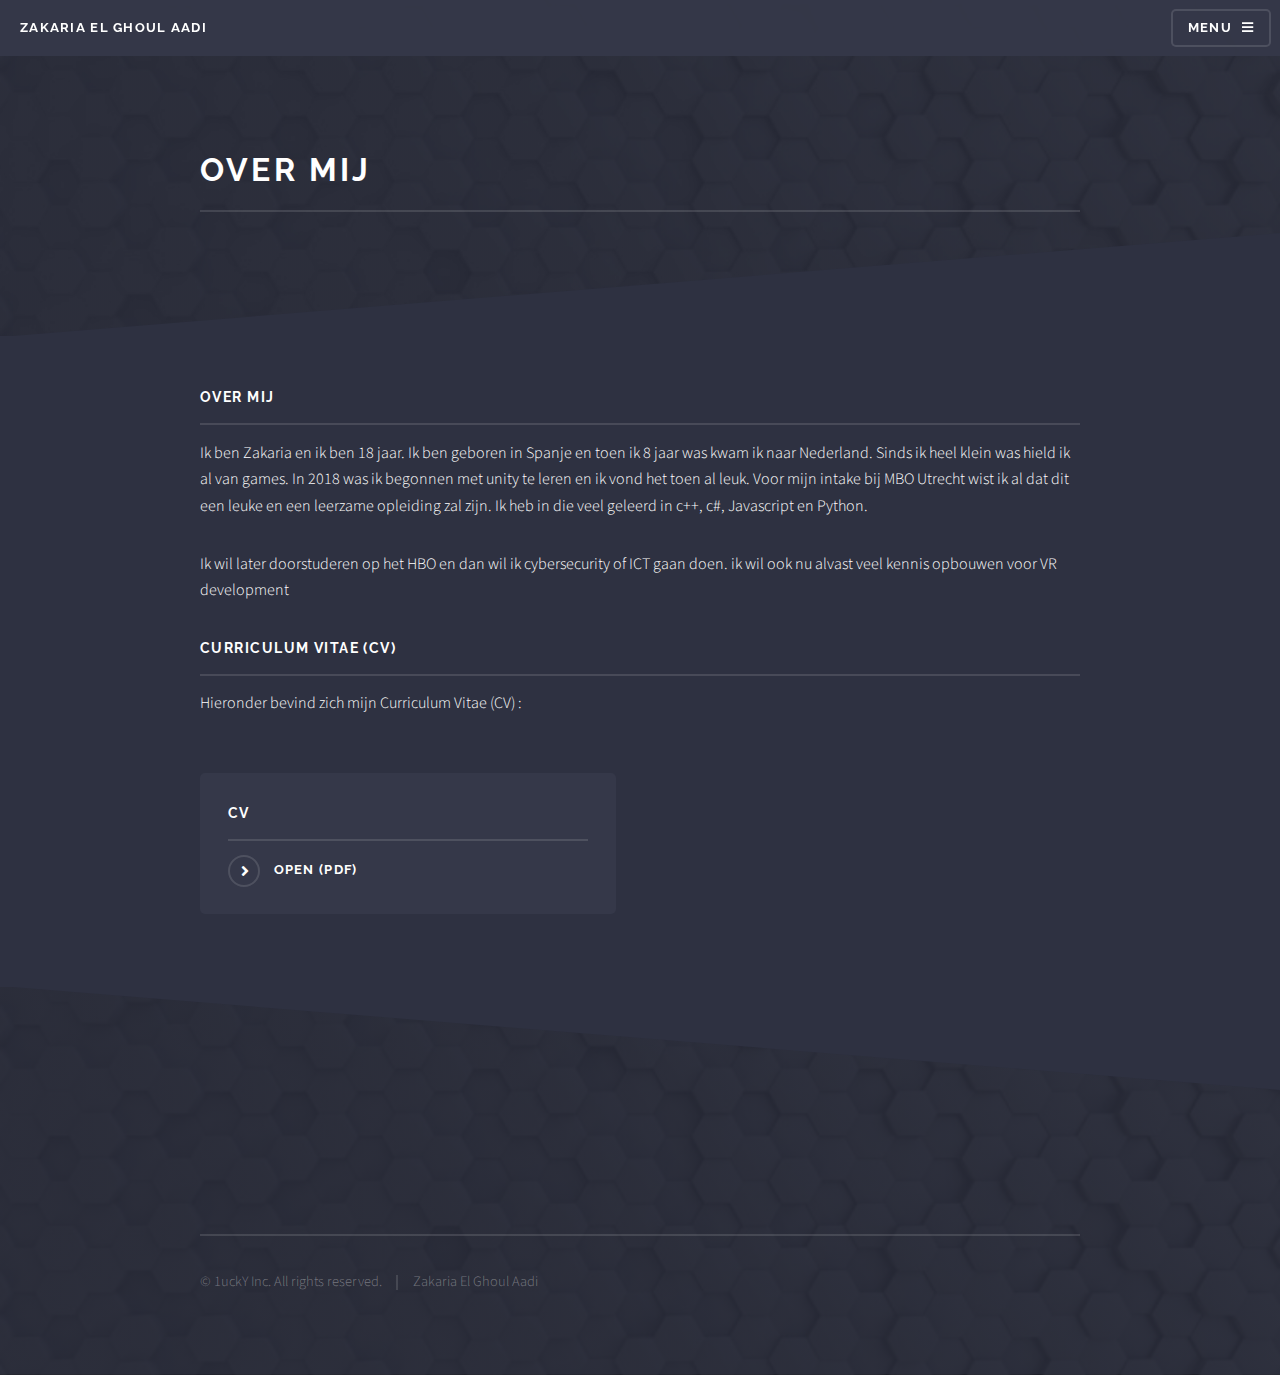
==== commit be42476c: "Add files via upload" ====
--- a/WVO-PORTOFOLIO/AboutMe.html
+++ b/WVO-PORTOFOLIO/AboutMe.html
@@ -26,7 +26,7 @@
 							<ul class="links">
 								<li><a href="index.html">Home</a></li>
 								<li><a href="AboutMe.html">Over Mij</a></li>
-								<li><a href="elements.html">Portofolio</a></li>
+								<li><a href="Projects.html">Portofolio</a></li>
 							</ul>
 							<a href="#" class="close">Close</a>
 						</div>
@@ -36,7 +36,7 @@
 					<section id="wrapper">
 						<header>
 							<div class="inner">
-								<h2>About Me</h2>
+								<h2>Over Mij</h2>
 							</div>
 						</header>
 
@@ -44,11 +44,11 @@
 							<div class="wrapper">
 								<div class="inner">
 
-									<h3 class="major">About Me</h3>
-									<p>Ik ben Zakaria</p>
+									<h3 class="major"> Over Mij </h3>
+									<p>Ik ben Zakaria en ik ben 18 jaar. Ik ben geboren in Spanje en toen ik 8 jaar was kwam ik naar Nederland. Sinds ik heel klein was hield ik al van games. In 2018 was ik begonnen met unity te leren en ik vond het toen al leuk. Voor mijn intake bij MBO Utrecht wist ik al dat dit een leuke en een leerzame opleiding zal zijn. Ik heb in die veel geleerd in c++, c#, Javascript en Python. </p>
+									<p>Ik wil later doorstuderen op het HBO en dan wil ik cybersecurity of ICT gaan doen. ik wil ook nu alvast veel kennis opbouwen voor VR development</p>
 									<h3 class="major">Curriculum Vitae (cv)</h3>
 									<p>Hieronder bevind zich mijn Curriculum Vitae (CV) :</p>
-
 									<section class="features">
 										<article>
 											<h3 class="major">cv</h3>
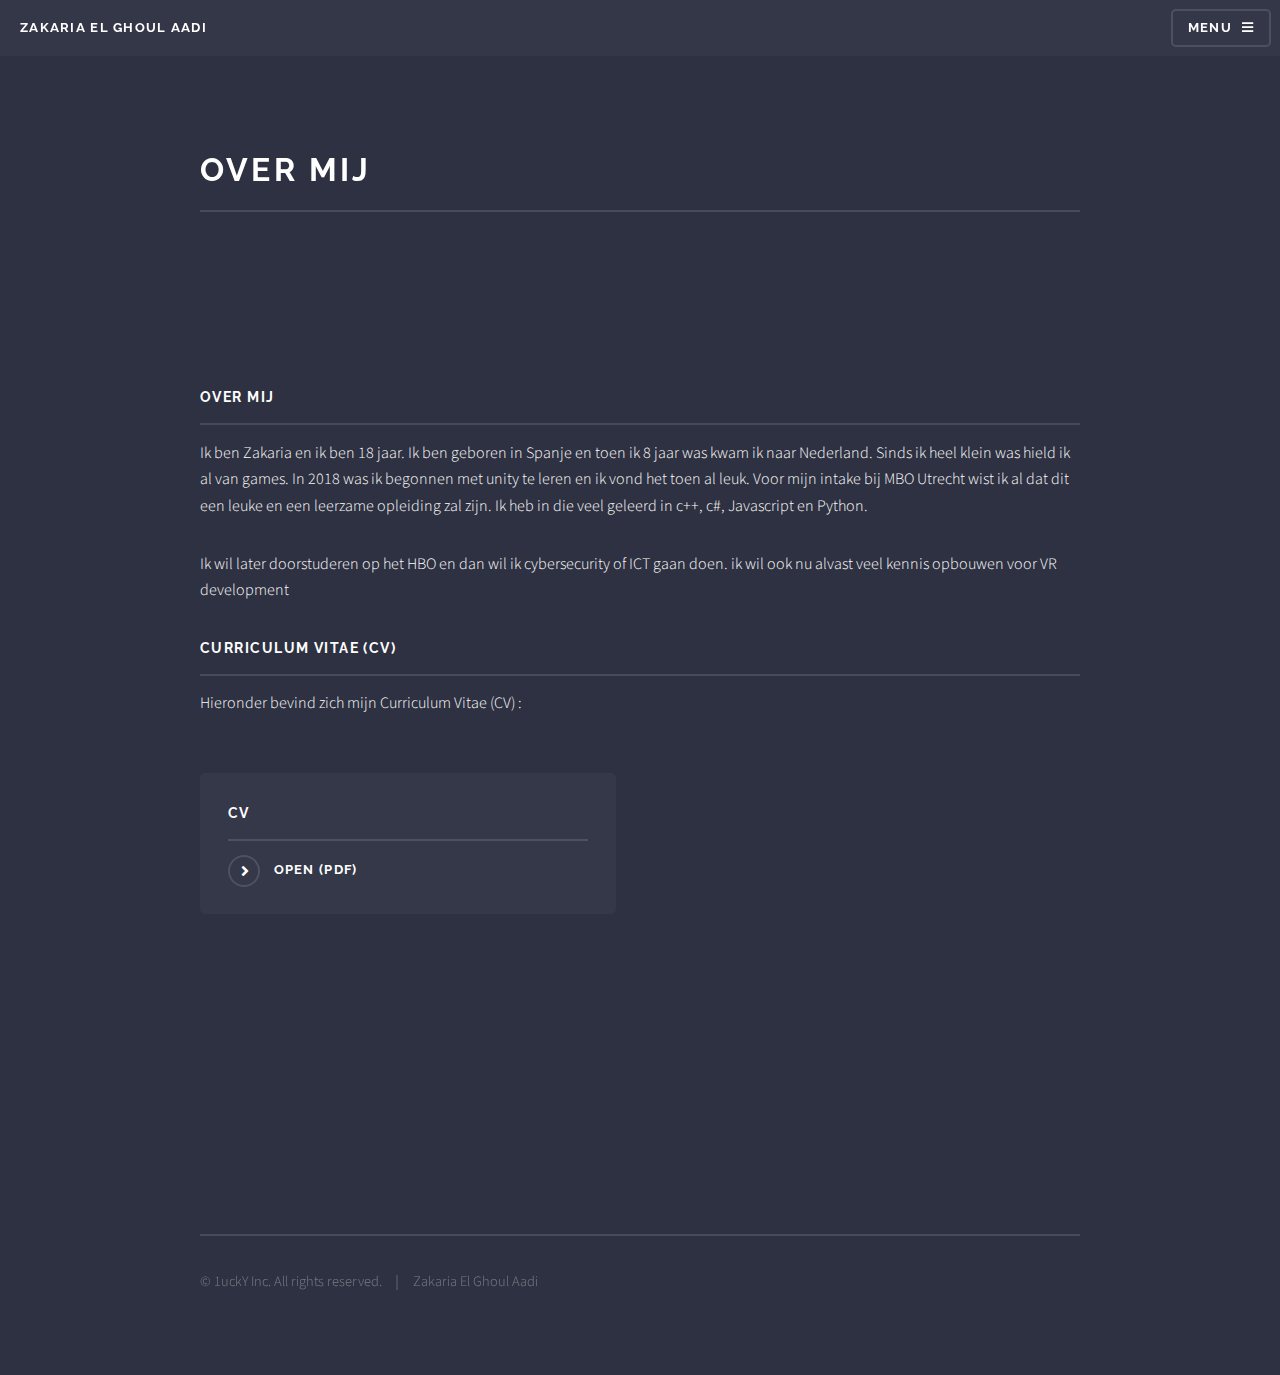
==== commit d90115a0: "Files toegevoegd" ====
--- a/WVO-PORTOFOLIO/AboutMe.html
+++ b/WVO-PORTOFOLIO/AboutMe.html
@@ -8,6 +8,12 @@
 		<noscript><link rel="stylesheet" href="assets/css/noscript.css" /></noscript>
 	</head>
 	<body class="is-preload">
+		  <!-- particles.js container -->
+		  <div id="particles-js"></div>
+  
+		  <!-- scripts -->
+		  <script src="particles.js"></script>
+		  <script src="app.js"></script>
 		<!-- Page Wrapper -->
 			<div id="page-wrapper">
 				<a href="images/background.png"></a>
@@ -25,8 +31,9 @@
 							<h2>Menu</h2>
 							<ul class="links">
 								<li><a href="index.html">Home</a></li>
+								<li><a href="Projects.html">Projects</a></li>
 								<li><a href="AboutMe.html">Over Mij</a></li>
-								<li><a href="Projects.html">Portofolio</a></li>
+								<li><a href="Contact.html">Contact</a></li>
 							</ul>
 							<a href="#" class="close">Close</a>
 						</div>
--- a/WVO-PORTOFOLIO/assets/css/main.css
+++ b/WVO-PORTOFOLIO/assets/css/main.css
@@ -28,6 +28,27 @@
 article, aside, details, figcaption, figure,
 footer, header, hgroup, menu, nav, section {
 	display: block;}
+	
+/* Particle Js*/
+#particles-js canvas {
+    display: block;
+    vertical-align: bottom;
+    -webkit-transform: scale(1);
+    -ms-transform: scale(1);
+    transform: scale(1);
+    opacity: 1;
+    -webkit-transition: opacity .8s ease, -webkit-transform 1.4s ease;
+    transition: opacity .8s ease, transform 1.4s ease
+}
+
+#particles-js {
+    width: 100%;
+    height: 100%;
+    position: fixed;
+    z-index: -10;
+    top: 0;
+    left: 0
+}
 
 body {
 	line-height: 1;
@@ -92,6 +113,7 @@
 
 	html {
 		box-sizing: border-box;
+		height: 100%
 	}
 
 	*, *:before, *:after {
@@ -100,7 +122,6 @@
 
 	body {
 		background-color: #2e3141;
-		background-image: linear-gradient(to top, rgba(46, 49, 65, 0.8), rgba(46, 49, 65, 0.8)), url("../../images/backgrounds.jpg");
 		background-size: auto,
  cover;
 		background-attachment: fixed,
@@ -3466,7 +3487,6 @@
 			#banner {
 				padding: 7em 0 8.25em 0 ;
 				background-color: #2e3141;
-				background-image: linear-gradient(to top, rgba(46, 49, 65, 0.8), rgba(46, 49, 65, 0.8)), url("../../images/backgrounds.jpg");
 				background-size: auto,
  cover;
 				background-position: center,
@@ -3578,7 +3598,6 @@
 		#wrapper > header {
 			padding: 9em 0 6.25em 0 ;
 			background-color: #2e3141;
-			background-image: linear-gradient(to top, rgba(46, 49, 65, 0.8), rgba(46, 49, 65, 0.8)), url("../../images/backgrounds.jpg");
 			background-size: auto,
  cover;
 			background-position: center,
@@ -4071,7 +4090,6 @@
 
 		#footer {
 			background-color: #2e3141;
-			background-image: linear-gradient(to top, rgba(46, 49, 65, 0.8), rgba(46, 49, 65, 0.8)), url("../../images/backgrounds.jpg");
 			background-size: auto,
  cover;
 			background-position: center,
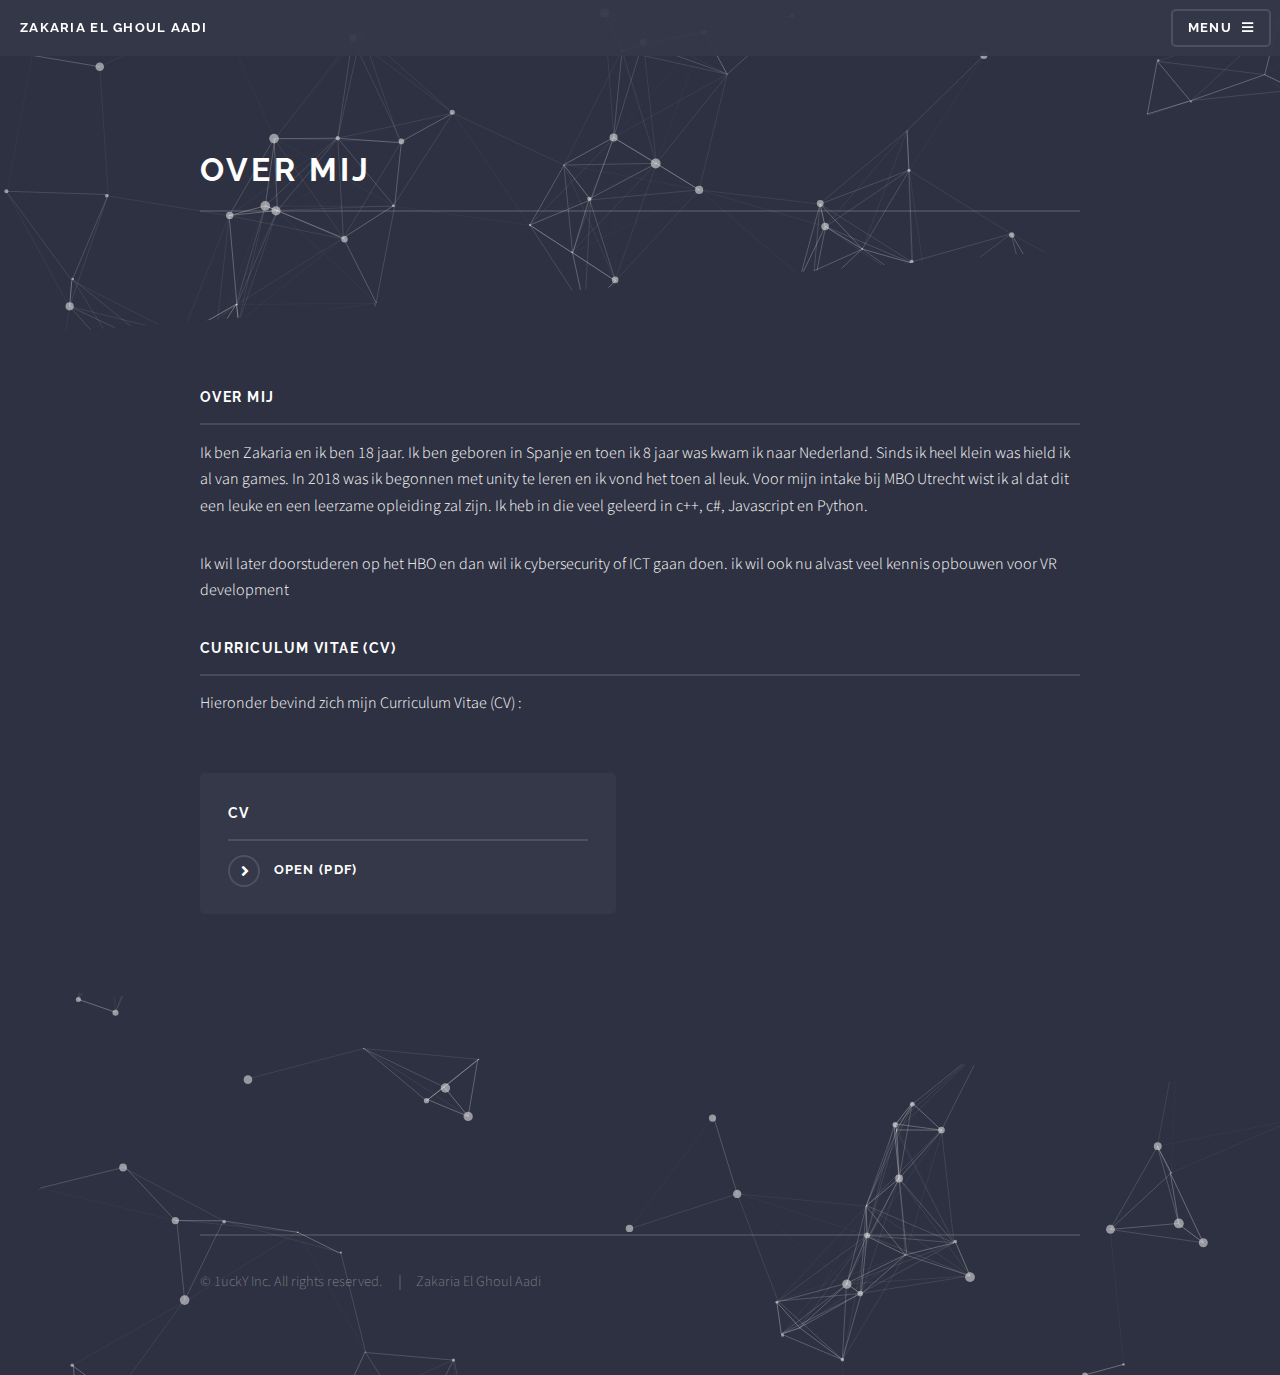
==== commit 8e3f5fc5: "Added more projects and added particle.js library" ====
--- a/WVO-PORTOFOLIO/AboutMe.html
+++ b/WVO-PORTOFOLIO/AboutMe.html
@@ -1,92 +1,103 @@
 <!DOCTYPE HTML>
 <html>
-	<head>
-		<title>Zakaria El Ghoul Aadi --Over Mij</title>
-		<meta charset="utf-8" />
-		<meta name="viewport" content="width=device-width, initial-scale=1, user-scalable=no" />
-		<link rel="stylesheet" href="assets/css/main.css" />
-		<noscript><link rel="stylesheet" href="assets/css/noscript.css" /></noscript>
-	</head>
-	<body class="is-preload">
-		  <!-- particles.js container -->
-		  <div id="particles-js"></div>
-  
-		  <!-- scripts -->
-		  <script src="particles.js"></script>
-		  <script src="app.js"></script>
-		<!-- Page Wrapper -->
-			<div id="page-wrapper">
-				<a href="images/background.png"></a>
-				<!-- Header -->
-					<header id="header">
-						<h1><a href="index.html">Zakaria El Ghoul Aadi</a></h1>
-						<nav>
-							<a href="#menu">Menu</a>
-						</nav>
-					</header>
 
-				<!-- Menu -->
-					<nav id="menu">
-						<div class="inner">
-							<h2>Menu</h2>
-							<ul class="links">
-								<li><a href="index.html">Home</a></li>
-								<li><a href="Projects.html">Projects</a></li>
-								<li><a href="AboutMe.html">Over Mij</a></li>
-								<li><a href="Contact.html">Contact</a></li>
-							</ul>
-							<a href="#" class="close">Close</a>
-						</div>
-					</nav>
+<head>
+	<title>Zakaria El Ghoul Aadi --Over Mij</title>
+	<meta charset="utf-8" />
+	<meta name="viewport" content="width=device-width, initial-scale=1, user-scalable=no" />
+	<link rel="stylesheet" href="assets/css/main.css" />
+	<noscript>
+		<link rel="stylesheet" href="assets/css/noscript.css" />
+	</noscript>
+</head>
 
-				<!-- Wrapper -->
-					<section id="wrapper">
-						<header>
-							<div class="inner">
-								<h2>Over Mij</h2>
-							</div>
-						</header>
+<body class="is-preload">
+	<!-- particles.js container -->
+	<div id="particles-js"></div>
 
-						<!-- Content -->
-							<div class="wrapper">
-								<div class="inner">
+	<!-- scripts -->
+	<script src="particles.js"></script>
+	<script src="app.js"></script>
+	<!-- Page Wrapper -->
+	<div id="page-wrapper">
+		<a href="images/background.png"></a>
+		<!-- Header -->
+		<header id="header">
+			<h1><a href="index.html">Zakaria El Ghoul Aadi</a></h1>
+			<nav>
+				<a href="#menu">Menu</a>
+			</nav>
+		</header>
 
-									<h3 class="major"> Over Mij </h3>
-									<p>Ik ben Zakaria en ik ben 18 jaar. Ik ben geboren in Spanje en toen ik 8 jaar was kwam ik naar Nederland. Sinds ik heel klein was hield ik al van games. In 2018 was ik begonnen met unity te leren en ik vond het toen al leuk. Voor mijn intake bij MBO Utrecht wist ik al dat dit een leuke en een leerzame opleiding zal zijn. Ik heb in die veel geleerd in c++, c#, Javascript en Python. </p>
-									<p>Ik wil later doorstuderen op het HBO en dan wil ik cybersecurity of ICT gaan doen. ik wil ook nu alvast veel kennis opbouwen voor VR development</p>
-									<h3 class="major">Curriculum Vitae (cv)</h3>
-									<p>Hieronder bevind zich mijn Curriculum Vitae (CV) :</p>
-									<section class="features">
-										<article>
-											<h3 class="major">cv</h3>
-											<a href="PDF/CV.pdf" class="special" download>Open (PDF)</a>
-										</article>
-									</section>
+		<!-- Menu -->
+		<nav id="menu">
+			<div class="inner">
+				<h2>Menu</h2>
+				<ul class="links">
+					<li><a href="index.html">Home</a></li>
+					<li><a href="Projects.html">Projects</a></li>
+					<li><a href="AboutMe.html">Over Mij</a></li>
+					<li><a href="Contact.html">Contact</a></li>
+				</ul>
+				<a href="#" class="close">Close</a>
+			</div>
+		</nav>
 
-								</div>
-							</div>
+		<!-- Wrapper -->
+		<section id="wrapper">
+			<header>
+				<div class="inner">
+					<h2>Over Mij</h2>
+				</div>
+			</header>
 
+			<!-- Content -->
+			<div class="wrapper">
+				<div class="inner">
+
+					<h3 class="major"> Over Mij </h3>
+					<p>Ik ben Zakaria en ik ben 18 jaar. Ik ben geboren in Spanje en toen ik 8 jaar was kwam ik naar
+						Nederland. Sinds ik heel klein was hield ik al van games. In 2018 was ik begonnen met unity te
+						leren en ik vond het toen al leuk. Voor mijn intake bij MBO Utrecht wist ik al dat dit een leuke
+						en een leerzame opleiding zal zijn. Ik heb in die veel geleerd in c++, c#, Javascript en Python.
+					</p>
+					<p>Ik wil later doorstuderen op het HBO en dan wil ik cybersecurity of ICT gaan doen. ik wil ook nu
+						alvast veel kennis opbouwen voor VR development</p>
+					<h3 class="major">Curriculum Vitae (cv)</h3>
+					<p>Hieronder bevind zich mijn Curriculum Vitae (CV) :</p>
+					<section class="features">
+						<article>
+							<h3 class="major">cv</h3>
+							<a href="PDF/CV.pdf" class="special" download>Open (PDF)</a>
+						</article>
 					</section>
 
-				<!-- Footer -->
-					<section id="footer">
-						<div class="inner">
-
-							<ul class="copyright">
-								<li>&copy; 1uckY Inc. All rights reserved.</li><li>Zakaria El Ghoul Aadi</li>
-							</ul>
-						</div>
-					</section>
-
+				</div>
 			</div>
 
-		<!-- Scripts -->
-			<script src="assets/js/jquery.min.js"></script>
-			<script src="assets/js/jquery.scrollex.min.js"></script>
-			<script src="assets/js/browser.min.js"></script>
-			<script src="assets/js/breakpoints.min.js"></script>
-			<script src="assets/js/util.js"></script>
-			<script src="assets/js/main.js"></script>
+		</section>
 
-	</body>
+		<!-- Footer -->
+		<section id="footer">
+			<div class="inner">
+
+				<ul class="copyright">
+					<li>&copy; 1uckY Inc. All rights reserved.</li>
+					<li>Zakaria El Ghoul Aadi</li>
+				</ul>
+			</div>
+		</section>
+
+	</div>
+
+	<!-- Scripts -->
+	<script src="assets/js/jquery.min.js"></script>
+	<script src="assets/js/jquery.scrollex.min.js"></script>
+	<script src="assets/js/browser.min.js"></script>
+	<script src="assets/js/breakpoints.min.js"></script>
+	<script src="assets/js/util.js"></script>
+	<script src="assets/js/main.js"></script>
+
+</body>
+
 </html>--- a/WVO-PORTOFOLIO/assets/css/main.css
+++ b/WVO-PORTOFOLIO/assets/css/main.css
@@ -42,14 +42,13 @@
 }
 
 #particles-js {
-    width: 100%;
-    height: 100%;
+    width:  200%;
+    height: 200%;
     position: fixed;
-    z-index: -10;
+    z-index: 0;
     top: 0;
     left: 0
 }
-
 body {
 	line-height: 1;
 }
@@ -121,7 +120,7 @@
 	}
 
 	body {
-		background-color: #2e3141;
+		background-color: #262936;
 		background-size: auto,
  cover;
 		background-attachment: fixed,
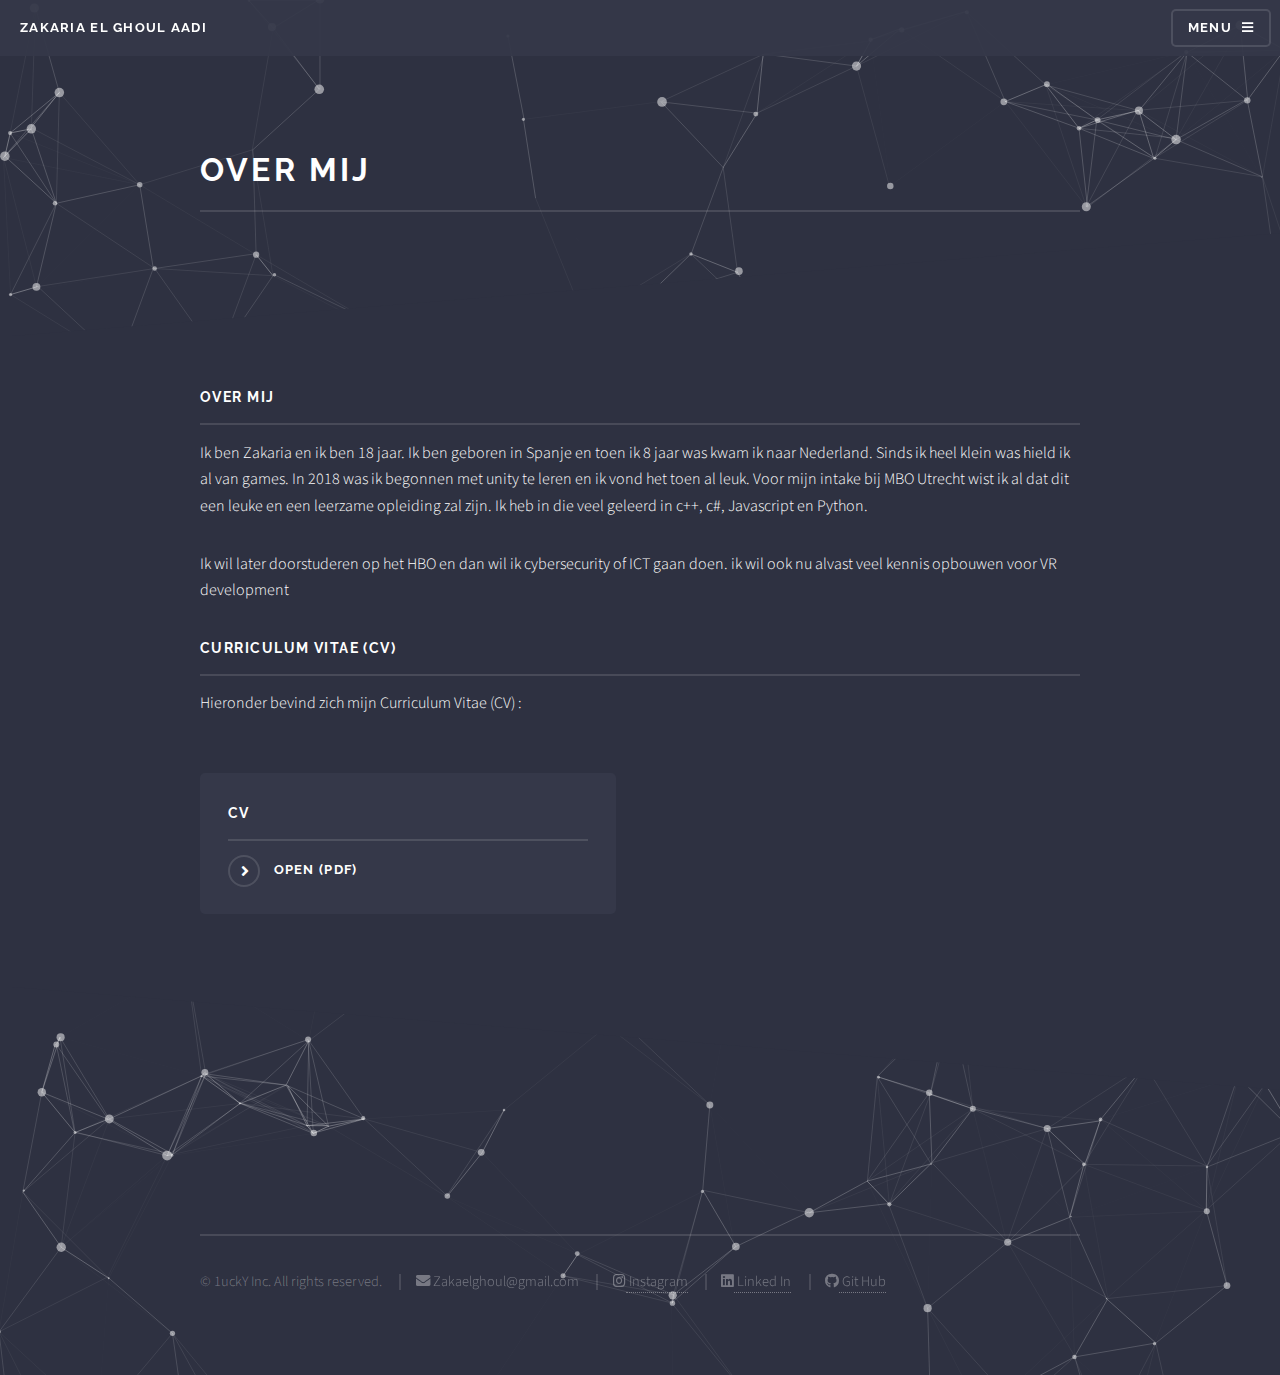
==== commit 9b10f925: "Added a better arrow" ====
--- a/WVO-PORTOFOLIO/AboutMe.html
+++ b/WVO-PORTOFOLIO/AboutMe.html
@@ -80,10 +80,16 @@
 		<!-- Footer -->
 		<section id="footer">
 			<div class="inner">
-
 				<ul class="copyright">
 					<li>&copy; 1uckY Inc. All rights reserved.</li>
-					<li>Zakaria El Ghoul Aadi</li>
+					<li class="icon solid fa-envelope">  Zakaelghoul@gmail.com</li>
+					<li class="icon brands fa-instagram"><a
+							href="https://www.instagram.com/s4l_1ucky/">  Instagram</a></li>
+					<li class="icon brands fa-linkedin"><a
+							href="https://www.linkedin.com/in/zakaria-el-ghoul-aadi-518a3420a/"> Linked
+							In</a></li>
+					<li class="icon brands fa-github"><a href="https://github.com/Zakaria-ElGhoul">  Git
+							Hub</a></li>
 				</ul>
 			</div>
 		</section>
--- a/WVO-PORTOFOLIO/assets/css/main.css
+++ b/WVO-PORTOFOLIO/assets/css/main.css
@@ -90,6 +90,52 @@
 	-webkit-appearance: none;
 	-ms-appearance: none;
 	appearance: none;
+}
+.arrowbox{
+	position: absolute;
+	top: 70%;
+	left: 50%;
+	transform: translate(-50%, -50%);
+}
+.arrowbox span{
+	display: block;
+	width: 40px;
+	height: 40px;
+	border-bottom: 1px solid #fff;
+	border-right: 1px solid #fff;
+	transform: rotate(45deg);
+	margin: -10px;
+	animation: animate 2s infinite;
+}
+
+.arrowbox span:nth-child(0)
+{
+	animation-delay: 0s;
+}
+.arrowbox span:nth-child(1)
+{
+	animation-delay: 0.2s;
+}
+.arrowbox span:nth-child(2)
+{
+	animation-delay: 0.1s;
+}
+
+@keyframes animate {
+	0%
+	{
+		opacity: 0;
+		transform:rotate(45deg) translate(-20px,-20px)
+	}
+	50%
+	{
+		opacity: 1;
+	}
+	100%
+	{
+		opacity: 0;
+		transform:rotate(45deg) translate(20px,20px)
+	}
 }
 
 /* Basic */
--- a/WVO-PORTOFOLIO/assets/css/noscript.css
+++ b/WVO-PORTOFOLIO/assets/css/noscript.css
@@ -2,38 +2,38 @@
 	Solid State by HTML5 UP
 	html5up.net | @ajlkn
 	Free for personal and commercial use under the CCA 3.0 license (html5up.net/license)
-*/
-
-/* Banner */
-
-	body.is-preload #banner .logo {
-		-moz-transform: none;
-		-webkit-transform: none;
-		-ms-transform: none;
-		transform: none;
-		opacity: 1;
-	}
-
-	body.is-preload #banner h2 {
-		opacity: 1;
-		-moz-transform: none;
-		-webkit-transform: none;
-		-ms-transform: none;
-		transform: none;
-		-moz-filter: none;
-		-webkit-filter: none;
-		-ms-filter: none;
-		filter: none;
-	}
-
-	body.is-preload #banner p {
-		opacity: 01;
-		-moz-transform: none;
-		-webkit-transform: none;
-		-ms-transform: none;
-		transform: none;
-		-moz-filter: none;
-		-webkit-filter: none;
-		-ms-filter: none;
-		filter: none;
+*/
+
+/* Banner */
+
+	body.is-preload #banner .logo {
+		-moz-transform: none;
+		-webkit-transform: none;
+		-ms-transform: none;
+		transform: none;
+		opacity: 1;
+	}
+
+	body.is-preload #banner h2 {
+		opacity: 1;
+		-moz-transform: none;
+		-webkit-transform: none;
+		-ms-transform: none;
+		transform: none;
+		-moz-filter: none;
+		-webkit-filter: none;
+		-ms-filter: none;
+		filter: none;
+	}
+
+	body.is-preload #banner p {
+		opacity: 01;
+		-moz-transform: none;
+		-webkit-transform: none;
+		-ms-transform: none;
+		transform: none;
+		-moz-filter: none;
+		-webkit-filter: none;
+		-ms-filter: none;
+		filter: none;
 	}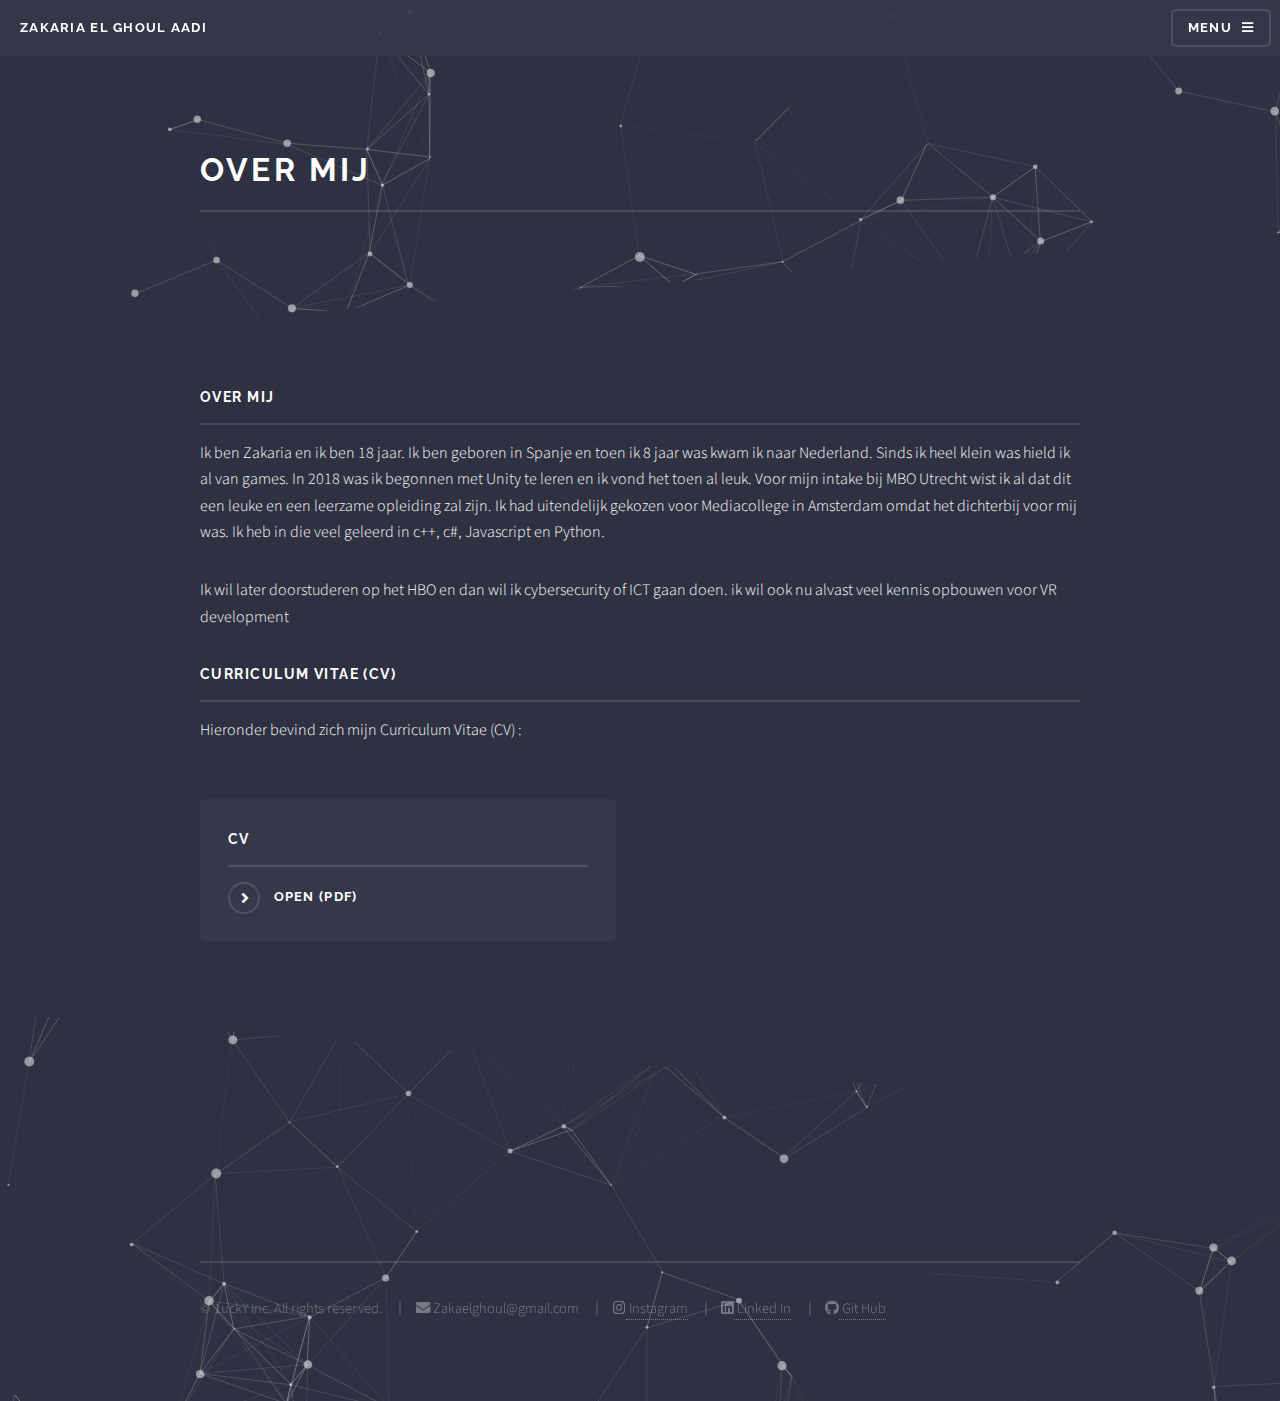
==== commit 2b0cea73: "Even wat files toegevoegd" ====
--- a/WVO-PORTOFOLIO/AboutMe.html
+++ b/WVO-PORTOFOLIO/AboutMe.html
@@ -54,12 +54,12 @@
 			<!-- Content -->
 			<div class="wrapper">
 				<div class="inner">
-
 					<h3 class="major"> Over Mij </h3>
 					<p>Ik ben Zakaria en ik ben 18 jaar. Ik ben geboren in Spanje en toen ik 8 jaar was kwam ik naar
-						Nederland. Sinds ik heel klein was hield ik al van games. In 2018 was ik begonnen met unity te
+						Nederland. Sinds ik heel klein was hield ik al van games. In 2018 was ik begonnen met Unity te
 						leren en ik vond het toen al leuk. Voor mijn intake bij MBO Utrecht wist ik al dat dit een leuke
-						en een leerzame opleiding zal zijn. Ik heb in die veel geleerd in c++, c#, Javascript en Python.
+						en een leerzame opleiding zal zijn. Ik had uitendelijk gekozen voor Mediacollege in Amsterdam omdat het dichterbij voor mij was.
+						Ik heb in die veel geleerd in c++, c#, Javascript en Python.
 					</p>
 					<p>Ik wil later doorstuderen op het HBO en dan wil ik cybersecurity of ICT gaan doen. ik wil ook nu
 						alvast veel kennis opbouwen voor VR development</p>
--- a/WVO-PORTOFOLIO/assets/css/main.css
+++ b/WVO-PORTOFOLIO/assets/css/main.css
@@ -157,6 +157,7 @@
 	}
 
 	html {
+		scroll-behavior: smooth;
 		box-sizing: border-box;
 		height: 100%
 	}
